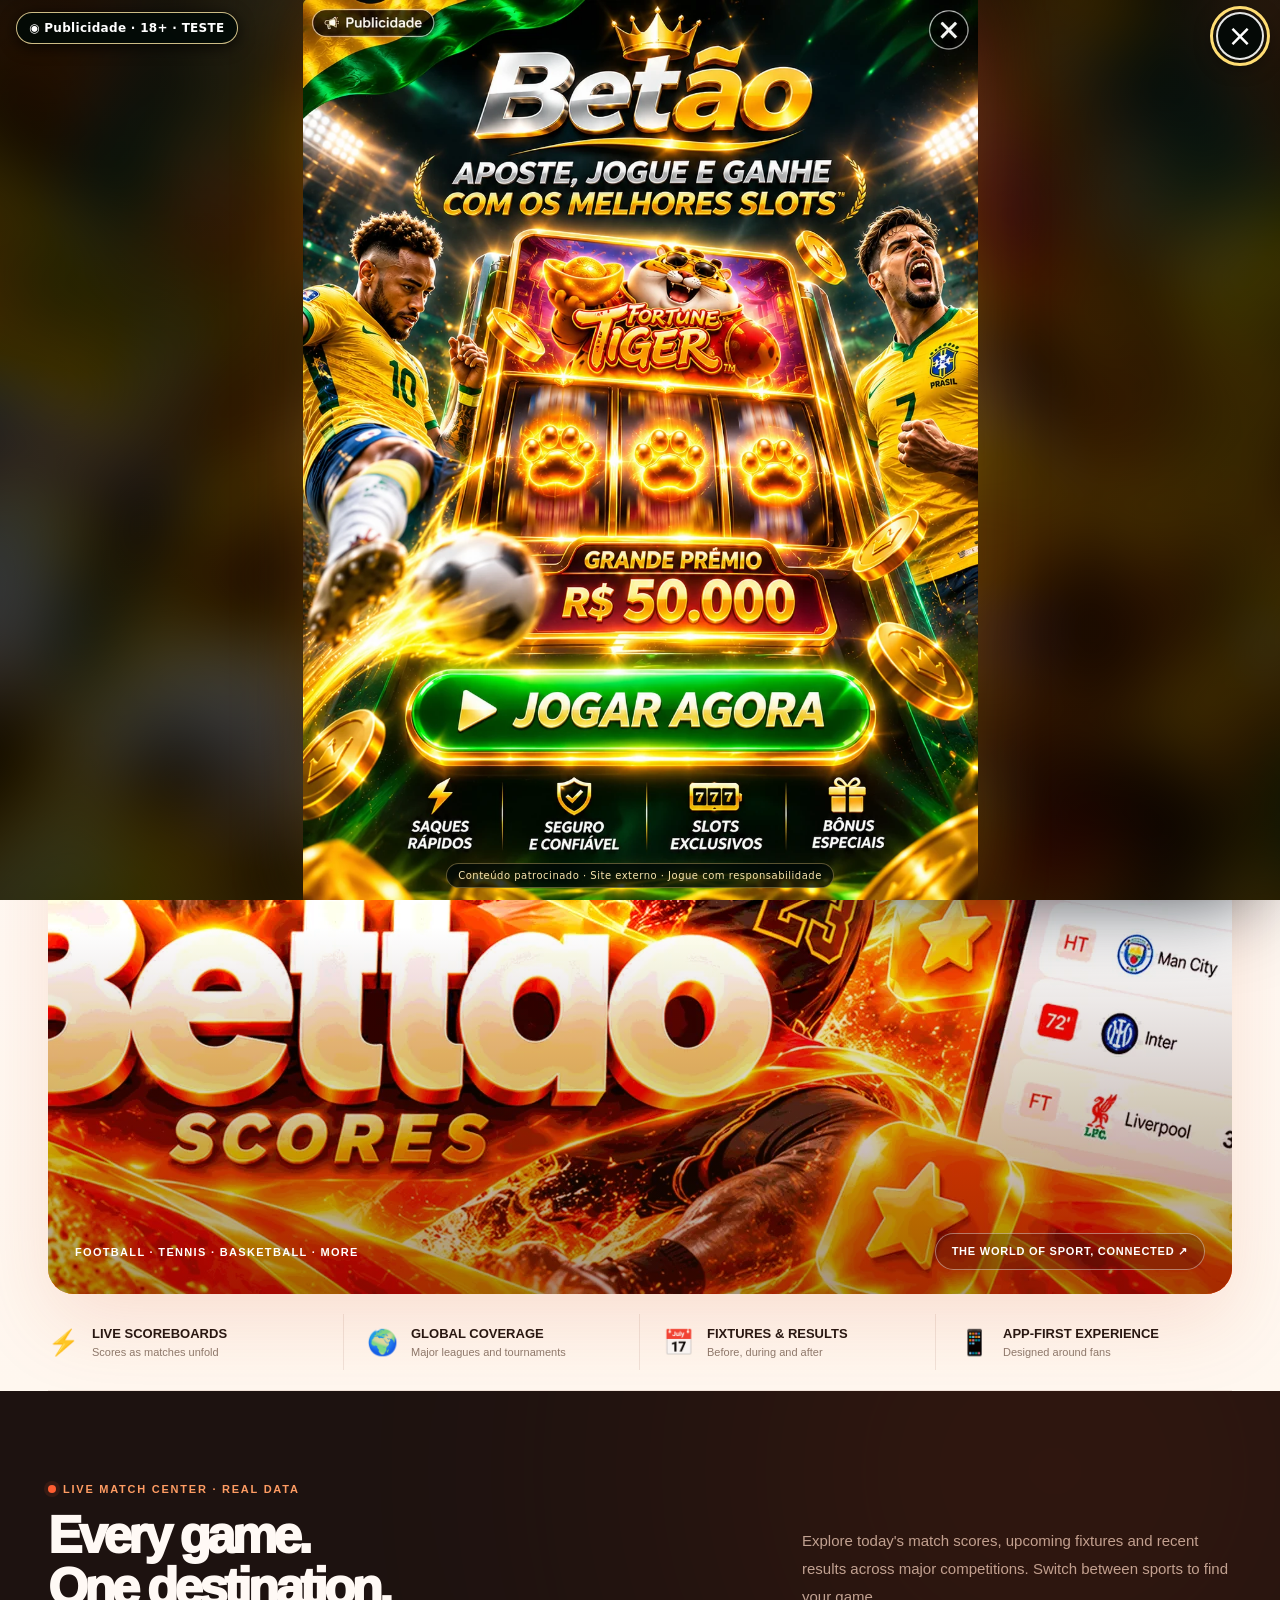
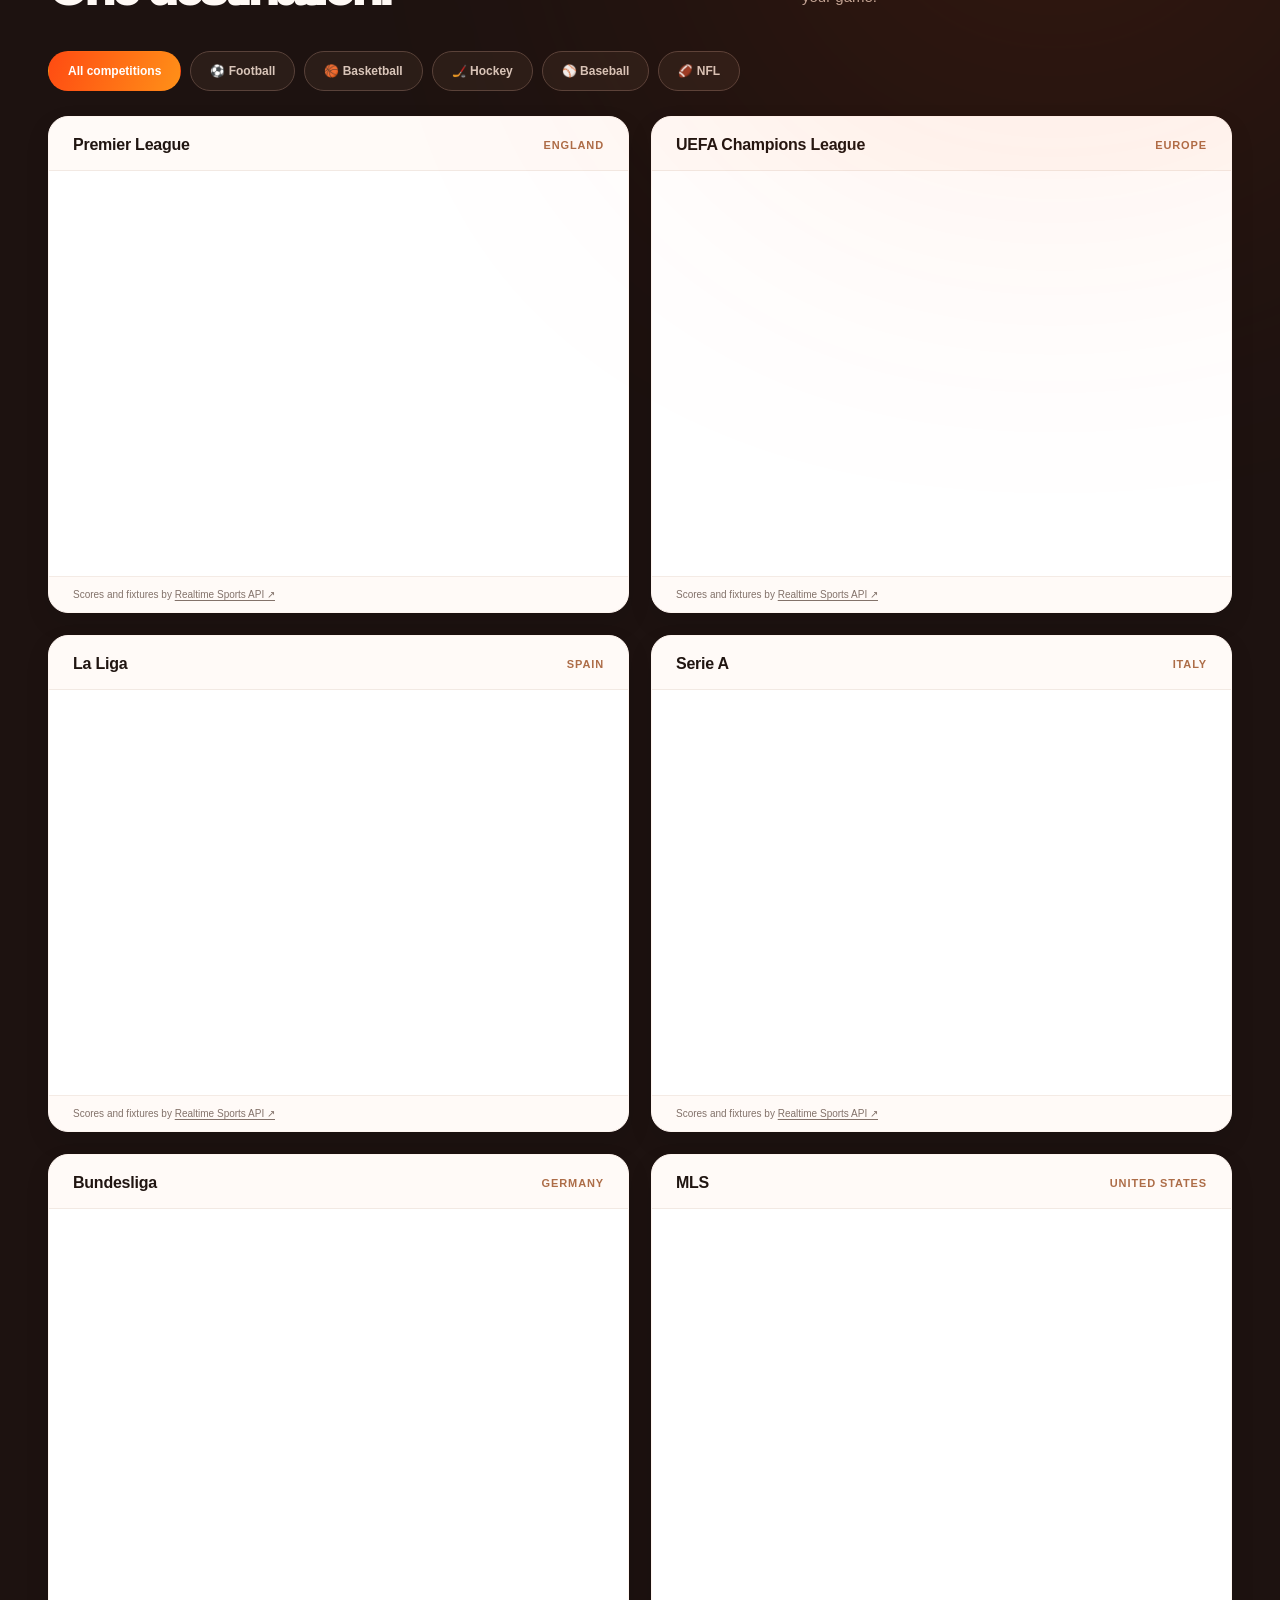
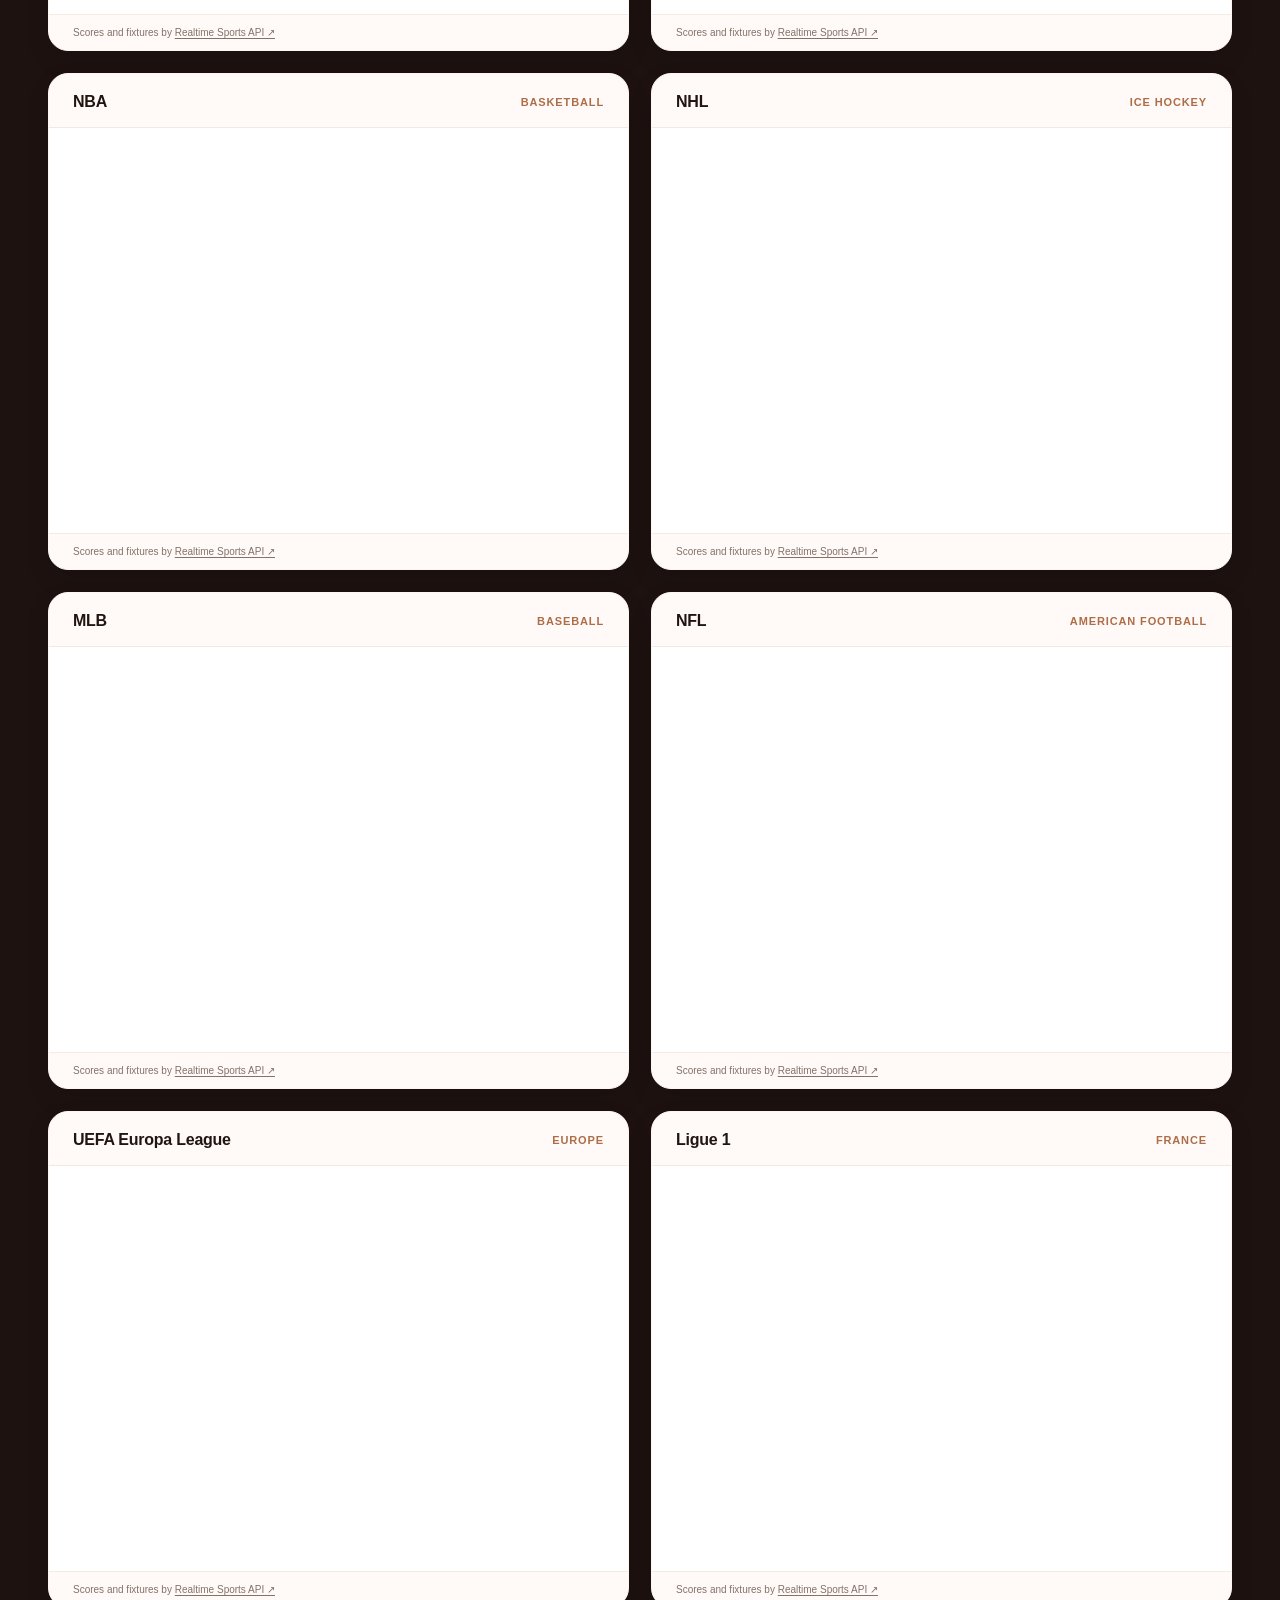
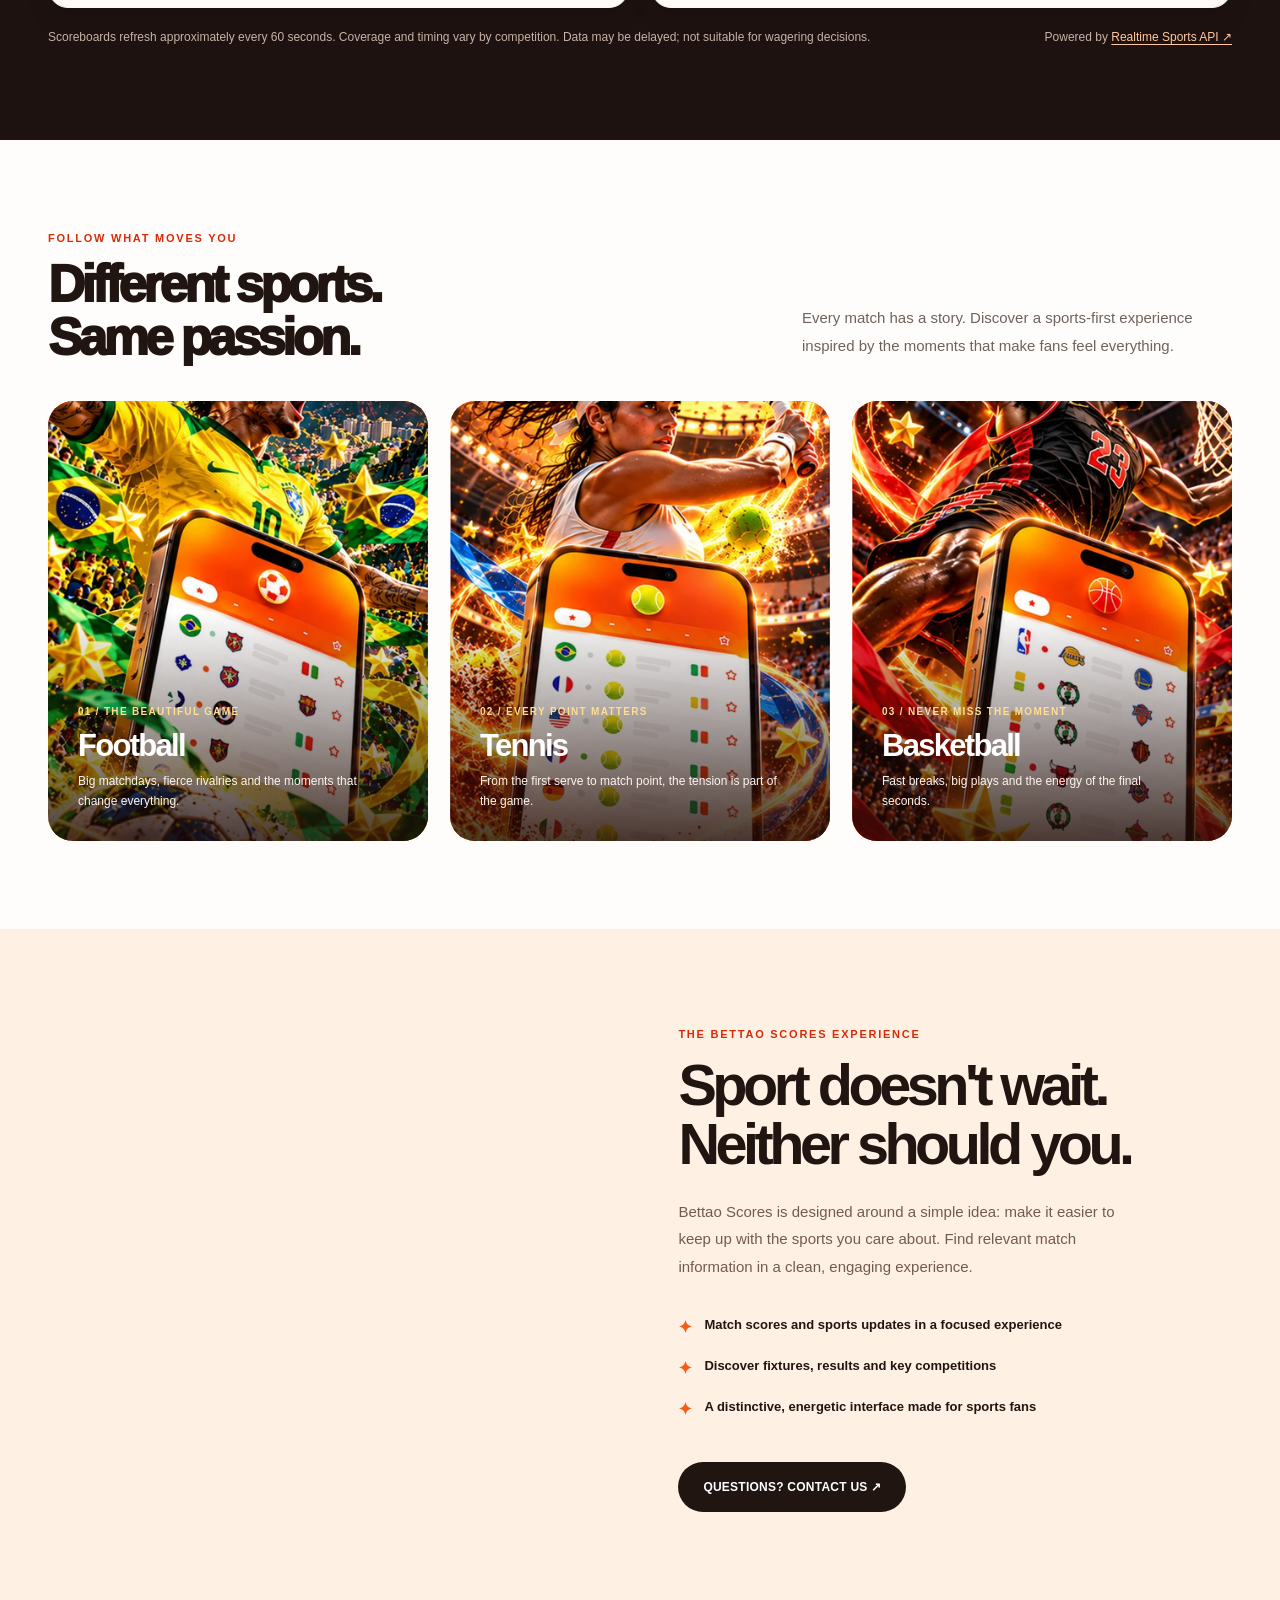
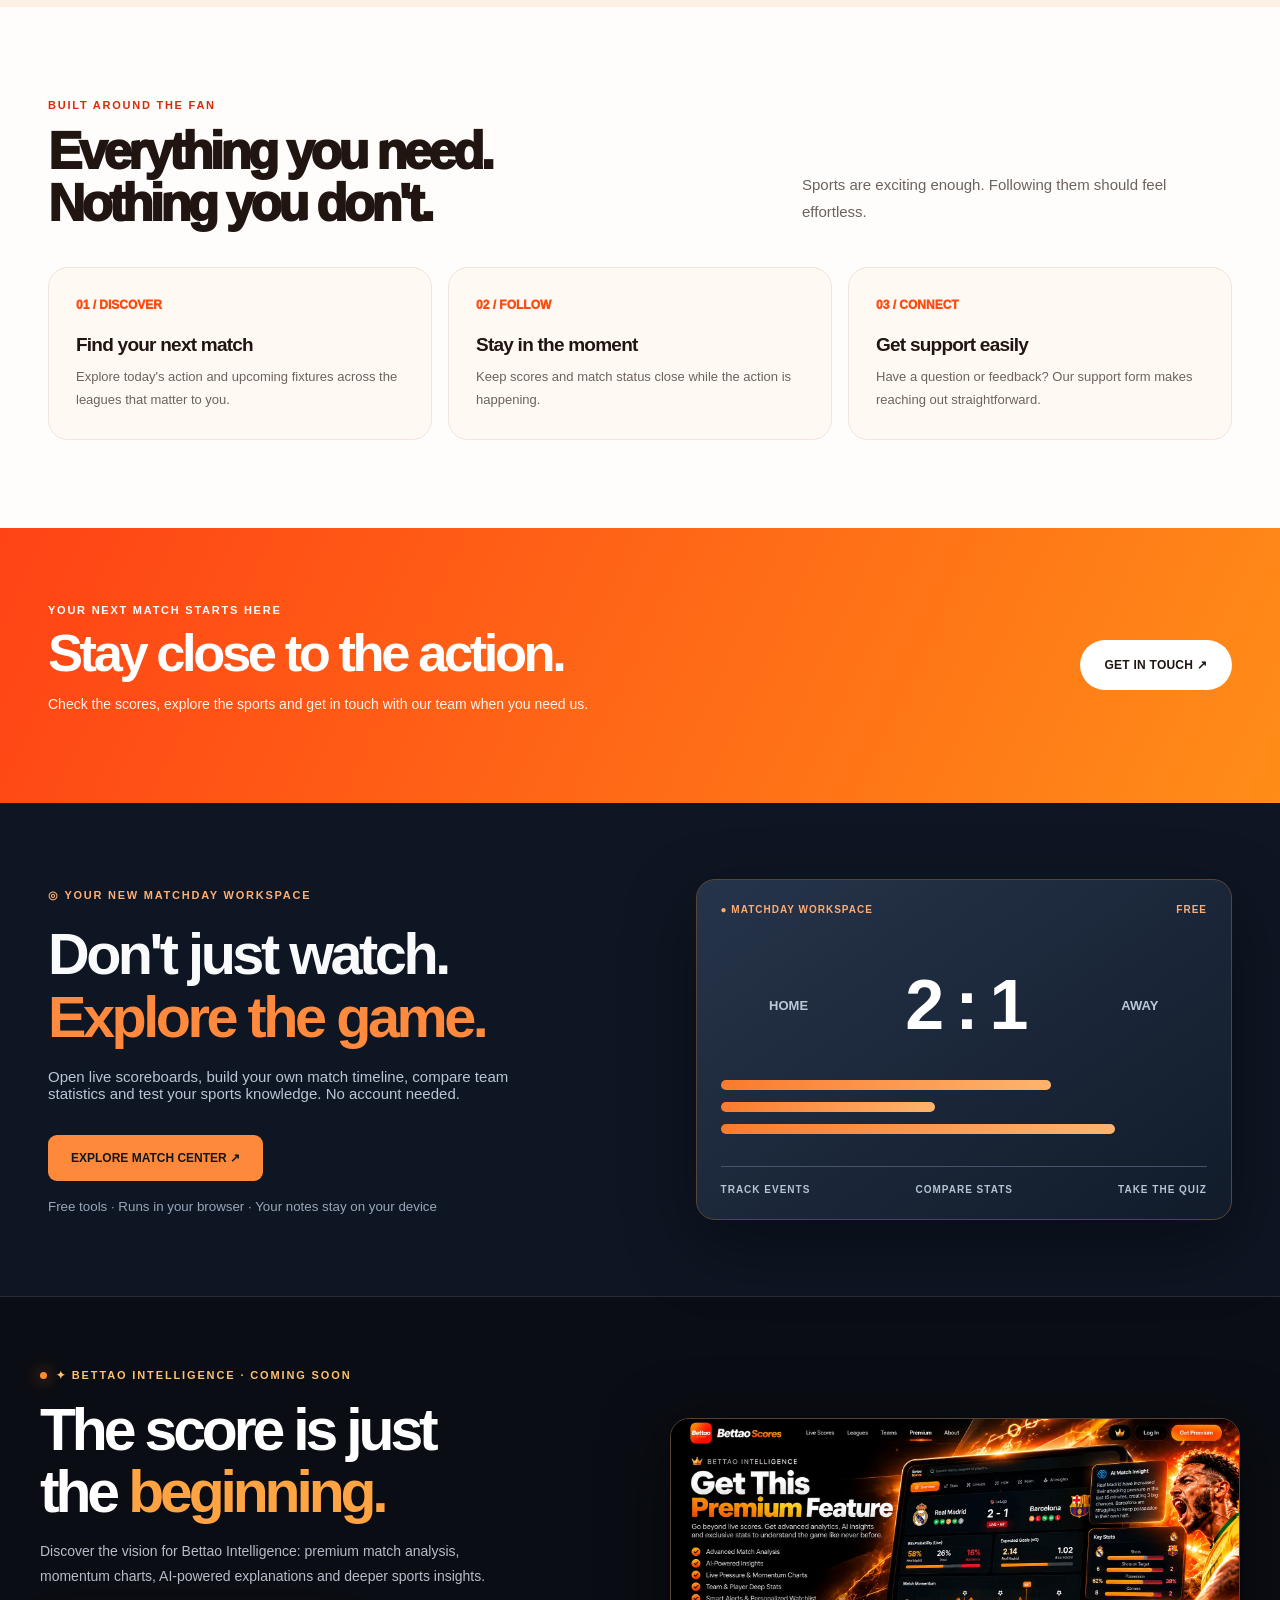
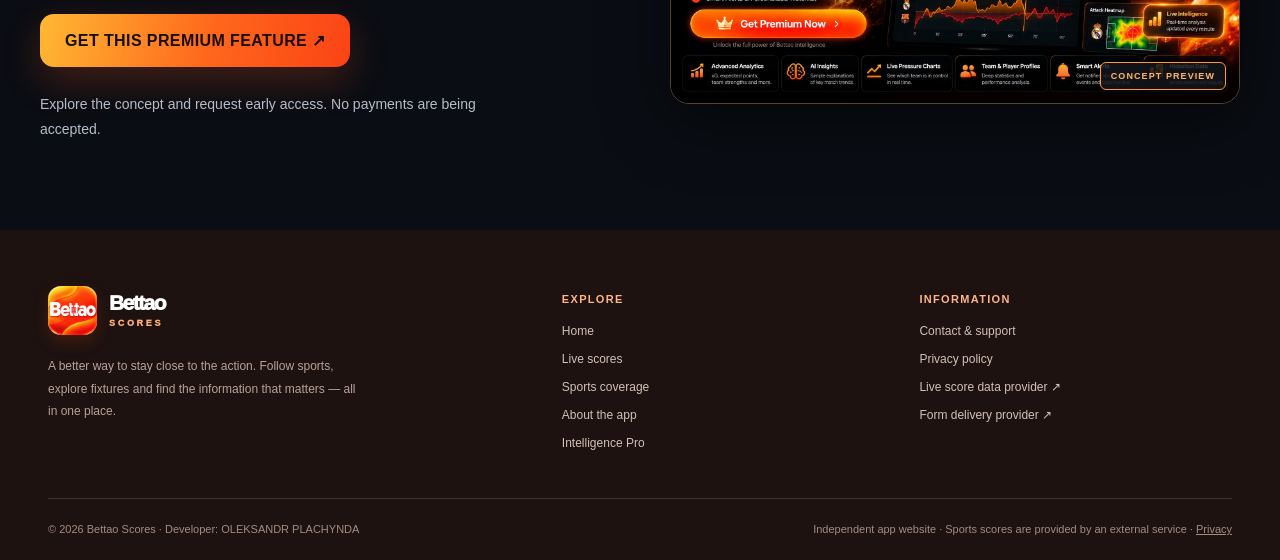
==== index.html @ 8836fbe4 "Add files via upload" ====
<!DOCTYPE html>

<html lang="en"><head><meta charset="utf-8"/><meta content="width=device-width, initial-scale=1" name="viewport"/><meta content="#fff8f2" name="theme-color"/><meta content="light" name="color-scheme"/><meta content="OLEKSANDR PLACHYNDA" name="author"/><link href="favicon.png" rel="icon" type="image/png"/><link href="apple-touch-icon.png" rel="apple-touch-icon"/><link href="styles.css" rel="stylesheet"/><script>document.documentElement.classList.add('js-ready')</script><script defer="" src="main.js"></script><title>Bettao Scores — Follow the Game. Feel Every Moment.</title><meta content="Bettao Scores sports app. Explore live football, basketball, hockey, baseball and NFL scoreboards, match results and upcoming fixtures." name="description"/><meta content="Bettao Scores — Follow the Game. Feel Every Moment." property="og:title"/><meta content="Bettao Scores sports app. Explore live football, basketball, hockey, baseball and NFL scoreboards, match results and upcoming fixtures." property="og:description"/><meta content="hero-banner.webp" property="og:image"/><meta content="website" property="og:type"/><link href="premium.css" rel="stylesheet"/><link href="match-center.css" rel="stylesheet"/></head><body><div class="topbar"><div class="shell"><span><span class="spark">✦</span> THE GAME NEVER STOPS. NEITHER DO WE.</span><span class="topbar-right">BETTAO SCORES · SPORTS, IN REAL TIME</span></div></div><header class="header"><div class="shell header-inner"><a aria-label="Bettao Scores homepage" class="brand" href="index.html"><img alt="" height="49" src="app-icon.webp" width="49"/><span class="brand-word">Bettao<small>SCORES</small></span></a><nav aria-label="Main navigation" class="nav" id="site-nav"><a aria-current="page" href="index.html">Home</a><a href="index.html#live">Live scores</a><a href="index.html#sports">Sports</a><a href="match-center.html">◎ Match Center</a><a href="premium.html">✦ Intelligence Pro</a><a href="contact.html">Support</a><a href="privacy.html">Privacy</a></nav><a class="header-action" href="contact.html">CONTACT SUPPORT ↗</a><button aria-controls="site-nav" aria-expanded="false" aria-label="Open navigation" class="menu-toggle" type="button">☰</button></div></header><main><section class="hero"><div class="shell"><div class="hero-heading"><div><span class="eyebrow orange">BETTAO SCORES · BUILT FOR THE MOMENT</span><h1>All the action.<br/><em>Right here.</em></h1></div><div class="hero-side"><p>From the first whistle to the final point. A home for sports fans who want to stay connected to every moment.</p><a class="button hot" href="#live">EXPLORE LIVE SCORES <span aria-hidden="true">↗</span></a></div></div></div><div class="wide"><div class="hero-visual"><picture><source media="(max-width: 580px)" srcset="football-art.webp"/><img alt="Bettao Scores sports app promotional artwork featuring football, tennis, basketball and a phone interface" fetchpriority="high" height="877" src="hero-banner.webp" width="2048"/></picture><div class="hero-visual-footer"><span>FOOTBALL · TENNIS · BASKETBALL · MORE</span><strong>THE WORLD OF SPORT, CONNECTED ↗</strong></div></div></div><div class="shell metric-strip"><div class="metric"><span class="metric-icon">⚡</span><div><strong>LIVE SCOREBOARDS</strong><span>Scores as matches unfold</span></div></div><div class="metric"><span class="metric-icon">🌍</span><div><strong>GLOBAL COVERAGE</strong><span>Major leagues and tournaments</span></div></div><div class="metric"><span class="metric-icon">📅</span><div><strong>FIXTURES &amp; RESULTS</strong><span>Before, during and after</span></div></div><div class="metric"><span class="metric-icon">📱</span><div><strong>APP-FIRST EXPERIENCE</strong><span>Designed around fans</span></div></div></div></section><section class="score-section" id="live"><div class="wide"><div class="section-heading"><div><span class="eyebrow" style="color:#ff9c63"><span class="live-dot"></span>LIVE MATCH CENTER · REAL DATA</span><h2>Every game.<br/>One destination.</h2></div><p>Explore today's match scores, upcoming fixtures and recent results across major competitions. Switch between sports to find your game.</p></div><div aria-label="Filter scoreboards by sport" class="score-toolbar" role="group"><button aria-pressed="true" class="score-filter" data-sport-filter="all" type="button">All competitions</button><button aria-pressed="false" class="score-filter" data-sport-filter="football" type="button">⚽ Football</button><button aria-pressed="false" class="score-filter" data-sport-filter="basketball" type="button">🏀 Basketball</button><button aria-pressed="false" class="score-filter" data-sport-filter="hockey" type="button">🏒 Hockey</button><button aria-pressed="false" class="score-filter" data-sport-filter="baseball" type="button">⚾ Baseball</button><button aria-pressed="false" class="score-filter" data-sport-filter="football-us" type="button">🏈 NFL</button></div><div class="score-grid"><article class="score-card" data-sport-card="football"><div class="score-card-head"><strong>Premier League</strong><span>ENGLAND</span></div><iframe loading="lazy" referrerpolicy="strict-origin-when-cross-origin" src="https://www.realtimesportsapi.com/embed/scoreboard/premier-league" title="Premier League live scores, results and fixtures by Realtime Sports API"></iframe><div class="provider-note">Scores and fixtures by <a href="https://www.realtimesportsapi.com/widgets" rel="noopener noreferrer" target="_blank">Realtime Sports API ↗</a></div></article><article class="score-card" data-sport-card="football"><div class="score-card-head"><strong>UEFA Champions League</strong><span>EUROPE</span></div><iframe loading="lazy" referrerpolicy="strict-origin-when-cross-origin" src="https://www.realtimesportsapi.com/embed/scoreboard/champions-league" title="UEFA Champions League live scores, results and fixtures by Realtime Sports API"></iframe><div class="provider-note">Scores and fixtures by <a href="https://www.realtimesportsapi.com/widgets" rel="noopener noreferrer" target="_blank">Realtime Sports API ↗</a></div></article><article class="score-card" data-sport-card="football"><div class="score-card-head"><strong>La Liga</strong><span>SPAIN</span></div><iframe loading="lazy" referrerpolicy="strict-origin-when-cross-origin" src="https://www.realtimesportsapi.com/embed/scoreboard/la-liga" title="La Liga live scores, results and fixtures by Realtime Sports API"></iframe><div class="provider-note">Scores and fixtures by <a href="https://www.realtimesportsapi.com/widgets" rel="noopener noreferrer" target="_blank">Realtime Sports API ↗</a></div></article><article class="score-card" data-sport-card="football"><div class="score-card-head"><strong>Serie A</strong><span>ITALY</span></div><iframe loading="lazy" referrerpolicy="strict-origin-when-cross-origin" src="https://www.realtimesportsapi.com/embed/scoreboard/serie-a" title="Serie A live scores, results and fixtures by Realtime Sports API"></iframe><div class="provider-note">Scores and fixtures by <a href="https://www.realtimesportsapi.com/widgets" rel="noopener noreferrer" target="_blank">Realtime Sports API ↗</a></div></article><article class="score-card" data-sport-card="football"><div class="score-card-head"><strong>Bundesliga</strong><span>GERMANY</span></div><iframe loading="lazy" referrerpolicy="strict-origin-when-cross-origin" src="https://www.realtimesportsapi.com/embed/scoreboard/bundesliga" title="Bundesliga live scores, results and fixtures by Realtime Sports API"></iframe><div class="provider-note">Scores and fixtures by <a href="https://www.realtimesportsapi.com/widgets" rel="noopener noreferrer" target="_blank">Realtime Sports API ↗</a></div></article><article class="score-card" data-sport-card="football"><div class="score-card-head"><strong>MLS</strong><span>UNITED STATES</span></div><iframe loading="lazy" referrerpolicy="strict-origin-when-cross-origin" src="https://www.realtimesportsapi.com/embed/scoreboard/mls" title="MLS live scores, results and fixtures by Realtime Sports API"></iframe><div class="provider-note">Scores and fixtures by <a href="https://www.realtimesportsapi.com/widgets" rel="noopener noreferrer" target="_blank">Realtime Sports API ↗</a></div></article><article class="score-card" data-sport-card="basketball"><div class="score-card-head"><strong>NBA</strong><span>BASKETBALL</span></div><iframe loading="lazy" referrerpolicy="strict-origin-when-cross-origin" src="https://www.realtimesportsapi.com/embed/scoreboard/nba" title="NBA live scores, results and fixtures by Realtime Sports API"></iframe><div class="provider-note">Scores and fixtures by <a href="https://www.realtimesportsapi.com/widgets" rel="noopener noreferrer" target="_blank">Realtime Sports API ↗</a></div></article><article class="score-card" data-sport-card="hockey"><div class="score-card-head"><strong>NHL</strong><span>ICE HOCKEY</span></div><iframe loading="lazy" referrerpolicy="strict-origin-when-cross-origin" src="https://www.realtimesportsapi.com/embed/scoreboard/nhl" title="NHL live scores, results and fixtures by Realtime Sports API"></iframe><div class="provider-note">Scores and fixtures by <a href="https://www.realtimesportsapi.com/widgets" rel="noopener noreferrer" target="_blank">Realtime Sports API ↗</a></div></article><article class="score-card" data-sport-card="baseball"><div class="score-card-head"><strong>MLB</strong><span>BASEBALL</span></div><iframe loading="lazy" referrerpolicy="strict-origin-when-cross-origin" src="https://www.realtimesportsapi.com/embed/scoreboard/mlb" title="MLB live scores, results and fixtures by Realtime Sports API"></iframe><div class="provider-note">Scores and fixtures by <a href="https://www.realtimesportsapi.com/widgets" rel="noopener noreferrer" target="_blank">Realtime Sports API ↗</a></div></article><article class="score-card" data-sport-card="football-us"><div class="score-card-head"><strong>NFL</strong><span>AMERICAN FOOTBALL</span></div><iframe loading="lazy" referrerpolicy="strict-origin-when-cross-origin" src="https://www.realtimesportsapi.com/embed/scoreboard/nfl" title="NFL live scores, results and fixtures by Realtime Sports API"></iframe><div class="provider-note">Scores and fixtures by <a href="https://www.realtimesportsapi.com/widgets" rel="noopener noreferrer" target="_blank">Realtime Sports API ↗</a></div></article><article class="score-card" data-sport-card="football"><div class="score-card-head"><strong>UEFA Europa League</strong><span>EUROPE</span></div><iframe loading="lazy" referrerpolicy="strict-origin-when-cross-origin" src="https://www.realtimesportsapi.com/embed/scoreboard/europa-league" title="UEFA Europa League live scores, results and fixtures by Realtime Sports API"></iframe><div class="provider-note">Scores and fixtures by <a href="https://www.realtimesportsapi.com/widgets" rel="noopener noreferrer" target="_blank">Realtime Sports API ↗</a></div></article><article class="score-card" data-sport-card="football"><div class="score-card-head"><strong>Ligue 1</strong><span>FRANCE</span></div><iframe loading="lazy" referrerpolicy="strict-origin-when-cross-origin" src="https://www.realtimesportsapi.com/embed/scoreboard/ligue-1" title="Ligue 1 live scores, results and fixtures by Realtime Sports API"></iframe><div class="provider-note">Scores and fixtures by <a href="https://www.realtimesportsapi.com/widgets" rel="noopener noreferrer" target="_blank">Realtime Sports API ↗</a></div></article></div><div class="score-bottom"><span>Scoreboards refresh approximately every 60 seconds. Coverage and timing vary by competition. Data may be delayed; not suitable for wagering decisions.</span><span>Powered by <a href="https://www.realtimesportsapi.com/widgets" rel="noopener noreferrer" target="_blank">Realtime Sports API ↗</a></span></div></div></section><section class="section" id="sports"><div class="shell"><div class="section-heading"><div><span class="eyebrow orange">FOLLOW WHAT MOVES YOU</span><h2>Different sports.<br/>Same passion.</h2></div><p>Every match has a story. Discover a sports-first experience inspired by the moments that make fans feel everything.</p></div><div class="category-grid"><article class="category-card reveal"><img alt="Football-inspired Bettao Scores promotional art" loading="lazy" src="football-art.webp"/><div class="category-card-content"><span class="tag">01 / THE BEAUTIFUL GAME</span><h3>Football</h3><p>Big matchdays, fierce rivalries and the moments that change everything.</p></div></article><article class="category-card reveal"><img alt="Tennis-inspired Bettao Scores promotional art" loading="lazy" src="tennis-art.webp"/><div class="category-card-content"><span class="tag">02 / EVERY POINT MATTERS</span><h3>Tennis</h3><p>From the first serve to match point, the tension is part of the game.</p></div></article><article class="category-card reveal"><img alt="Basketball-inspired Bettao Scores promotional art" loading="lazy" src="basketball-art.webp"/><div class="category-card-content"><span class="tag">03 / NEVER MISS THE MOMENT</span><h3>Basketball</h3><p>Fast breaks, big plays and the energy of the final seconds.</p></div></article></div></div></section><section class="product-band" id="about"><div class="shell product-grid"><div class="product-visual reveal"><img alt="Bettao Scores promotional artwork showing a multi-sport app experience" loading="lazy" src="sports-art.webp"/></div><div class="product-copy"><span class="eyebrow orange">THE BETTAO SCORES EXPERIENCE</span><h2>Sport doesn't wait.<br/>Neither should you.</h2><p>Bettao Scores is designed around a simple idea: make it easier to keep up with the sports you care about. Find relevant match information in a clean, engaging experience.</p><ul class="feature-list"><li><span>✦</span> Match scores and sports updates in a focused experience</li><li><span>✦</span> Discover fixtures, results and key competitions</li><li><span>✦</span> A distinctive, energetic interface made for sports fans</li></ul><a class="button primary" href="contact.html">QUESTIONS? CONTACT US ↗</a></div></div></section><section class="section"><div class="shell"><div class="section-heading"><div><span class="eyebrow orange">BUILT AROUND THE FAN</span><h2>Everything you need.<br/>Nothing you don't.</h2></div><p>Sports are exciting enough. Following them should feel effortless.</p></div><div class="info-tiles"><div class="info-tile"><span class="number">01 / DISCOVER</span><h3>Find your next match</h3><p>Explore today's action and upcoming fixtures across the leagues that matter to you.</p></div><div class="info-tile"><span class="number">02 / FOLLOW</span><h3>Stay in the moment</h3><p>Keep scores and match status close while the action is happening.</p></div><div class="info-tile"><span class="number">03 / CONNECT</span><h3>Get support easily</h3><p>Have a question or feedback? Our support form makes reaching out straightforward.</p></div></div></div></section><section class="cta-band"><div class="shell cta-inner"><div><span class="eyebrow">YOUR NEXT MATCH STARTS HERE</span><h2>Stay close to the action.</h2><p>Check the scores, explore the sports and get in touch with our team when you need us.</p></div><a class="button white" href="contact.html">GET IN TOUCH ↗</a></div></section><section aria-labelledby="mc-home-title" class="mc-home-feature"><div class="shell mc-home-inner"><div><span class="mc-home-kicker">◎ YOUR NEW MATCHDAY WORKSPACE</span><h2 id="mc-home-title">Don't just watch.<br/><em>Explore the game.</em></h2><p>Open live scoreboards, build your own match timeline, compare team statistics and test your sports knowledge. No account needed.</p><a class="mc-home-button" href="match-center.html">EXPLORE MATCH CENTER ↗</a><small>Free tools · Runs in your browser · Your notes stay on your device</small></div><div aria-hidden="true" class="mc-home-visual"><div class="mc-v-top"><span>● MATCHDAY WORKSPACE</span><span>FREE</span></div><div class="mc-v-teams"><span>HOME</span><strong>2 : 1</strong><span>AWAY</span></div><div class="mc-v-bars"><i style="width:68%"></i><i style="width:44%"></i><i style="width:81%"></i></div><div class="mc-v-footer"><span>TRACK EVENTS</span><span>COMPARE STATS</span><span>TAKE THE QUIZ</span></div></div></div></section><section aria-labelledby="intelligence-heading" class="pro-home-teaser"><div class="pro-wrap pro-home-grid"><div><span class="pro-kicker">✦ Bettao Intelligence · Coming soon</span><h2 id="intelligence-heading">The score is just<br/>the <em>beginning.</em></h2><p>Discover the vision for Bettao Intelligence: premium match analysis, momentum charts, AI-powered explanations and deeper sports insights.</p><div class="pro-actions"><a class="pro-button" href="premium.html">GET THIS PREMIUM FEATURE ↗</a></div><p class="pro-fine">Explore the concept and request early access. No payments are being accepted.</p></div><a aria-label="Explore Bettao Intelligence concept" class="pro-home-image" href="premium.html"><img alt="Illustrative concept of a premium sports analytics interface" height="1024" loading="lazy" src="premium-preview.webp" width="1728"/></a></div></section></main><footer class="footer"><div class="shell"><div class="footer-grid"><div><a class="brand" href="index.html"><img alt="" height="49" src="app-icon.webp" width="49"/><span class="brand-word">Bettao<small>SCORES</small></span></a><p class="footer-desc">A better way to stay close to the action. Follow sports, explore fixtures and find the information that matters — all in one place.</p></div><div><h4>Explore</h4><div class="footer-links"><a href="index.html">Home</a><a href="index.html#live">Live scores</a><a href="index.html#sports">Sports coverage</a><a href="index.html#about">About the app</a><a href="premium.html">Intelligence Pro</a></div></div><div><h4>Information</h4><div class="footer-links"><a href="contact.html">Contact &amp; support</a><a href="privacy.html">Privacy policy</a><a href="https://www.realtimesportsapi.com/widgets" rel="noopener noreferrer" target="_blank">Live score data provider ↗</a><a href="https://formspree.io/" rel="noopener noreferrer" target="_blank">Form delivery provider ↗</a></div></div></div><div class="footer-bottom"><span>© 2026 Bettao Scores · Developer: OLEKSANDR PLACHYNDA</span><span>Independent app website · Sports scores are provided by an external service · <a href="privacy.html">Privacy</a></span></div></div></footer><aside aria-label="Discover Bettao Match Center" class="mc-float mc-float-premium" hidden id="mc-float" role="complementary">
  <button aria-label="Close Match Center promotion" class="mc-float-close" id="mc-float-close" type="button">×</button>
  <div class="mc-float-art" aria-hidden="true"><div class="mc-float-orbit orbit-one"></div><div class="mc-float-orbit orbit-two"></div><div class="mc-float-core"><span class="mc-float-core-ball">⚽</span></div><span class="mc-float-art-star star-one">✦</span><span class="mc-float-art-star star-two">✧</span></div>
  <div class="mc-float-content">
    <div class="mc-float-topline"><span class="mc-float-live-dot"></span><span data-promo-i18n="eyebrow">FREE · MATCH INTELLIGENCE</span></div>
    <h2 data-promo-i18n="headline">Go beyond<br><em>the score.</em></h2>
    <p data-promo-i18n="description">Explore win probabilities, team form and interactive match insights.</p>
    <div class="mc-float-points"><span data-promo-i18n="point1">◈ Model insights</span><span data-promo-i18n="point2">↻ Team comparisons</span></div>
    <a class="mc-float-cta" href="match-center.html" data-promo-cta><span data-promo-i18n="cta">EXPLORE MATCH CENTER</span><span aria-hidden="true" class="mc-float-cta-arrow">↗</span></a>
    <div class="mc-float-micro" data-promo-i18n="footnote">Free to explore · No signup</div>
  </div>
</aside><link rel="stylesheet" href="bettao-visuals.css?v=11"><link rel="stylesheet" href="match-center-promo-premium.css?v=11"><script defer src="bettao-visuals.js?v=11"></script><script defer src="match-center-promo.js?v=11"></script>
<!-- BETÃO SPONSORED VIDEO TAKEOVER v13 — TEST REPOSITORY: full-screen on every fresh load, any country. -->
<div class="bta-ad" id="bta-geo-ad" role="dialog" aria-modal="true" aria-label="Publicidade Betão" hidden>
  <div class="bta-ad__stage">
    <img class="bta-ad__fallback" src="betao-premium-ad-poster.webp" alt="" aria-hidden="true" />
    <video class="bta-ad__video" muted autoplay loop playsinline webkit-playsinline preload="metadata" poster="betao-premium-ad-poster.webp" aria-hidden="true"><source src="betao-premium-ad.mp4" type="video/mp4"></video>
    <a class="bta-ad__click" href="#" data-bta-link aria-label="JOGAR AGORA — abrir site do anunciante Betão">JOGAR AGORA</a>
  </div>
  <div class="bta-ad__top"><span class="bta-ad__label">◉ Publicidade · 18+</span><button type="button" class="bta-ad__close" data-bta-close aria-label="Fechar publicidade">×</button></div>
  <div class="bta-ad__foot"><span>Conteúdo patrocinado · Site externo · Jogue com responsabilidade</span></div>
</div>
<link rel="stylesheet" href="geo-ad.css?v=13-test2" />
<script defer src="geo-ad-config.js?v=13-test2"></script>
<script defer src="geo-ad.js?v=13-test2"></script>
</body></html>
---- styles.css ----
:root{--ink:#201511;--muted:#6e625c;--orange:#ff4a10;--deep:#d92b09;--gold:#ffc433;--cream:#fff8f2;--paper:#fffdfb;--line:#f0e2d9;--black:#191311;--radius:24px;--shadow:0 22px 70px rgba(79,29,9,.09)}
*{box-sizing:border-box}html{scroll-behavior:smooth;scroll-padding-top:105px}body{margin:0;background:var(--paper);color:var(--ink);font-family:Inter,ui-sans-serif,-apple-system,BlinkMacSystemFont,'Segoe UI',sans-serif;-webkit-font-smoothing:antialiased}a{color:inherit;text-decoration:none}button,input,textarea,select{font:inherit}button{cursor:pointer}img{max-width:100%;display:block}::selection{background:#ffb15b;color:#291004}.shell{width:min(1320px,calc(100% - 80px));margin:auto}.wide{width:min(1740px,calc(100% - 60px));margin:auto}.eyebrow{font-size:11px;font-weight:850;letter-spacing:.16em;text-transform:uppercase}.eyebrow.orange{color:var(--deep)}.subtle{color:var(--muted)}.topbar{background:#23120d;color:#ffdbc4;font-size:11px;font-weight:650;letter-spacing:.06em}.topbar .shell{min-height:32px;display:flex;justify-content:space-between;align-items:center;gap:15px}.topbar .spark{color:var(--gold);padding-right:7px}.topbar a:hover{color:white}.header{background:rgba(255,253,251,.96);border-bottom:1px solid var(--line);position:sticky;top:0;z-index:30;backdrop-filter:blur(18px)}.header-inner{min-height:84px;display:flex;align-items:center;gap:32px}.brand{display:flex;align-items:center;gap:12px;flex-shrink:0}.brand img{width:49px;height:49px;border-radius:13px;box-shadow:0 7px 15px #fc4b102b}.brand-word{font-size:21px;font-weight:930;letter-spacing:-.075em;line-height:.84}.brand-word small{display:block;letter-spacing:.3em;font-size:9px;margin-top:8px;color:var(--orange)}.nav{display:flex;gap:30px;align-items:center;margin-left:auto}.nav a{font-size:13px;font-weight:720;color:#5b4c44;transition:color .2s}.nav a:hover,.nav a[aria-current=page]{color:var(--deep)}.header-action{border:1px solid #e9d4c8;padding:13px 18px;border-radius:100px;font-size:12px;font-weight:820;white-space:nowrap}.header-action:hover{background:var(--ink);color:white}.menu-toggle{display:none;background:none;border:0;font-size:26px}.button{display:inline-flex;align-items:center;justify-content:center;gap:14px;min-height:50px;border-radius:100px;padding:0 24px;font-weight:850;font-size:12px;letter-spacing:.02em;border:1px solid transparent;transition:transform .2s,background .2s,box-shadow .2s}.button:hover{transform:translateY(-2px)}.button.primary{background:var(--ink);color:white}.button.primary:hover{background:#402318}.button.hot{background:linear-gradient(115deg,#ff4815,#ff8b15);color:white;box-shadow:0 12px 25px #f74d162a}.button.outline{border-color:#ddc8bc;background:white}.button.white{background:white;color:var(--ink)}.button:disabled{opacity:.6;cursor:wait;transform:none}.hero{padding:60px 0 0;overflow:hidden;background:radial-gradient(circle at 78% 4%,#fff1de 0,transparent 37%),linear-gradient(#fffdfb,#fff7ef)}.hero-heading{display:grid;grid-template-columns:1.4fr .65fr;gap:65px;align-items:end;margin-bottom:33px}.hero h1{font-size:clamp(52px,6.6vw,111px);line-height:.91;letter-spacing:-.09em;font-weight:950;margin:14px 0 0;max-width:1020px}.hero h1 em{font-style:normal;background:linear-gradient(90deg,#f43815,#ff9615);background-clip:text;color:transparent}.hero-side{padding-bottom:7px}.hero-side p{color:#71635c;font-size:15px;line-height:1.8;margin:0 0 22px}.hero-visual{position:relative;border-radius:30px;overflow:hidden;background:#ef480a;box-shadow:0 28px 80px #d74e1a25}.hero-visual img{width:100%;aspect-ratio:2048/877;object-fit:cover}.hero-visual::after{content:'';position:absolute;inset:58% 0 0;background:linear-gradient(transparent,rgba(55,14,0,.45));pointer-events:none}.hero-visual-footer{position:absolute;bottom:24px;left:27px;right:27px;z-index:1;display:flex;align-items:center;justify-content:space-between;gap:12px;color:white}.hero-visual-footer span{font-size:11px;font-weight:800;letter-spacing:.12em;text-transform:uppercase}.hero-visual-footer strong{font-size:11px;letter-spacing:.07em;border:1px solid #ffffff66;border-radius:50px;padding:11px 16px;background:#39170b45}.metric-strip{display:grid;grid-template-columns:repeat(4,1fr);gap:0;border-bottom:1px solid var(--line);padding:26px 0}.metric{display:flex;gap:13px;align-items:center;padding:12px 23px;border-right:1px solid var(--line)}.metric:first-child{padding-left:0}.metric:last-child{border-right:0}.metric-icon{font-size:25px}.metric strong{display:block;font-size:13px;font-weight:870}.metric span:last-child{display:block;font-size:11px;color:#8d7a6e;margin-top:5px}.section{padding:106px 0}.section-heading{display:flex;justify-content:space-between;align-items:end;gap:40px;margin-bottom:37px}.section-heading h2{font-size:clamp(37px,4.4vw,69px);line-height:1.02;letter-spacing:-.073em;margin:13px 0 0;font-weight:940}.section-heading p{font-size:14px;line-height:1.85;max-width:365px;color:var(--muted);margin:0 0 4px}.score-section{padding:80px 0 94px;background:#1d1210;color:#fff9f5;position:relative;overflow:hidden}.score-section:before{content:'';position:absolute;inset:-170px -100px auto auto;width:650px;height:500px;border-radius:50%;background:#ff4d0b;filter:blur(190px);opacity:.15;pointer-events:none}.score-section .section-heading p{color:#bea79a}.live-dot{display:inline-block;background:#ff5e32;width:8px;height:8px;border-radius:50%;margin-right:7px;box-shadow:0 0 0 4px #ff60331c;animation:pulse 2s infinite}@keyframes pulse{50%{box-shadow:0 0 0 9px #ff603300}}.score-toolbar{display:flex;gap:9px;flex-wrap:wrap;margin-bottom:25px}.score-filter{border:1px solid #59423a;background:#2b1d18;color:#d9c5b9;padding:12px 19px;border-radius:99px;font-weight:780;font-size:12px}.score-filter:hover{border-color:#f97943}.score-filter[aria-pressed=true]{background:linear-gradient(110deg,#ff4b12,#ff9018);border-color:transparent;color:white}.score-grid{display:grid;grid-template-columns:repeat(3,minmax(0,1fr));gap:16px}.score-card{background:#fffaf7;border-radius:17px;overflow:hidden;color:#201511;border:1px solid #fff5f0;box-shadow:0 10px 25px #0905041a;min-width:0}.score-card[hidden]{display:none!important}.score-card-head{display:flex;align-items:center;justify-content:space-between;gap:8px;padding:17px 19px 14px;border-bottom:1px solid #f2e9e3}.score-card-head strong{font-size:13px;font-weight:870;letter-spacing:-.015em}.score-card-head span{font-size:10px;color:#ad6d48;font-weight:830;letter-spacing:.08em;text-transform:uppercase}.score-card iframe{display:block;width:100%;height:350px;border:0;background:#fff}.score-card .provider-note{border-top:1px solid #f4ebe5;padding:10px 17px;font-size:10px;color:#83726a}.provider-note a{text-decoration:underline;text-underline-offset:2px}.score-bottom{display:flex;justify-content:space-between;align-items:center;gap:20px;margin-top:22px;font-size:12px;color:#c7b2a6}.score-bottom a{color:#ffc8a0;text-decoration:underline;text-underline-offset:3px}.category-grid{display:grid;grid-template-columns:repeat(3,1fr);gap:18px}.category-card{border-radius:25px;overflow:hidden;position:relative;background:#fa4c11;min-height:465px;isolation:isolate}.category-card img{height:100%;width:100%;object-fit:cover;position:absolute;inset:0;transition:transform .6s}.category-card:hover img{transform:scale(1.04)}.category-card::after{content:'';position:absolute;inset:48% 0 0;background:linear-gradient(transparent,rgba(29,10,6,.8));z-index:1}.category-card-content{position:absolute;bottom:29px;left:27px;right:27px;z-index:2;color:white}.category-card h3{font-size:31px;letter-spacing:-.055em;margin:9px 0 8px}.category-card p{font-size:12px;line-height:1.65;max-width:300px;color:#fff4ec;margin:0}.category-card .tag{font-size:10px;font-weight:900;letter-spacing:.13em;color:#ffdd92}.product-band{background:#fff0e4;padding:95px 0}.product-grid{display:grid;grid-template-columns:1fr 1fr;gap:65px;align-items:center}.product-visual{background:linear-gradient(130deg,#ff5819,#ffb51e);padding:13px;border-radius:26px;box-shadow:var(--shadow)}.product-visual img{width:100%;border-radius:17px}.product-copy h2{font-size:clamp(41px,4.6vw,72px);letter-spacing:-.078em;line-height:1.03;margin:14px 0 23px}.product-copy p{color:#725b50;font-size:15px;line-height:1.85;max-width:470px}.feature-list{list-style:none;padding:0;margin:26px 0 32px}.feature-list li{display:flex;gap:12px;align-items:flex-start;padding:10px 0;font-size:13px;font-weight:680}.feature-list li span{color:#f55c18;font-size:17px}.info-tiles{display:grid;grid-template-columns:repeat(3,1fr);gap:16px}.info-tile{background:#fff9f4;border:1px solid #f0e4dc;border-radius:20px;padding:27px}.info-tile .number{color:var(--orange);font-size:12px;font-weight:950}.info-tile h3{font-size:19px;letter-spacing:-.04em;margin:21px 0 10px}.info-tile p{font-size:13px;color:var(--muted);line-height:1.75;margin:0}.cta-band{padding:72px 0;background:linear-gradient(115deg,#ff4315,#ff8d18);color:white}.cta-inner{display:flex;align-items:center;justify-content:space-between;gap:40px}.cta-inner h2{font-size:clamp(34px,4.1vw,60px);line-height:1.02;letter-spacing:-.065em;margin:8px 0}.cta-inner p{font-size:14px;color:#fff4e8;max-width:550px;line-height:1.7}.footer{background:#1d1210;color:#f5e9df;padding:56px 0 25px}.footer-grid{display:grid;grid-template-columns:1.5fr 1fr 1fr;gap:45px;padding-bottom:48px}.footer .brand-word{color:white}.footer .brand-word small{color:#ffae77}.footer-desc{color:#b9a298;font-size:12px;line-height:1.85;max-width:320px;margin-top:20px}.footer h4{font-size:11px;letter-spacing:.12em;text-transform:uppercase;color:#ffb588;margin:7px 0 19px}.footer-links{display:grid;gap:14px}.footer-links a{font-size:12px;color:#d3c1b7}.footer-links a:hover{color:white}.footer-bottom{border-top:1px solid #46332d;padding-top:24px;display:flex;justify-content:space-between;gap:20px;font-size:11px;color:#a38c81}.footer-bottom a{text-decoration:underline}.inner-hero{padding:57px 0 42px;background:radial-gradient(circle at 95% 0,#ffe7d3,transparent 42%),#fff8f3}.inner-hero h1{font-size:clamp(44px,6.3vw,88px);line-height:.96;letter-spacing:-.078em;margin:16px 0 17px}.inner-hero p{color:#78665e;font-size:15px;line-height:1.75;max-width:630px;margin:0}.compact-score{background:#20130f;padding:20px 0;color:white}.compact-inner{display:grid;grid-template-columns:190px minmax(0,1fr);align-items:center;gap:20px}.compact-title strong{display:block;font-size:19px;letter-spacing:-.04em;margin-top:8px}.compact-title p{font-size:11px;color:#cfad9e;line-height:1.6;margin:7px 0 0}.compact-score-window{height:146px;background:#fff;border-radius:13px;overflow:hidden;display:flex;align-items:stretch;position:relative}.compact-score-window iframe{border:0;width:100%;height:100%;background:#fff}.contact-section{padding:70px 0 115px}.contact-layout{display:grid;grid-template-columns:minmax(0,.87fr) minmax(0,1.13fr);gap:72px;align-items:start}.contact-copy h2{font-size:clamp(33px,4vw,55px);letter-spacing:-.065em;line-height:1.08;margin:13px 0 18px}.contact-copy>p{color:#75635a;line-height:1.85;font-size:14px;max-width:460px}.help-list{display:grid;gap:13px;margin-top:32px}.help-item{display:flex;gap:16px;padding:20px;border:1px solid #f0e4dc;border-radius:16px;background:#fffaf7}.help-item .icon{width:40px;height:40px;display:grid;place-items:center;flex-shrink:0;border-radius:12px;background:#ffeadb;font-size:20px}.help-item strong{font-size:13px;display:block}.help-item p{font-size:12px;color:#806c62;line-height:1.7;margin:6px 0 0}.contact-form-wrap{background:#fff;border:1px solid #eadbd2;border-radius:25px;padding:35px;box-shadow:var(--shadow)}.contact-form-wrap h3{font-size:26px;letter-spacing:-.055em;margin:0 0 8px}.contact-form-wrap .intro{font-size:12px;color:#816f66;line-height:1.7;margin:0 0 26px}.form-grid{display:grid;grid-template-columns:1fr 1fr;gap:17px}.field{display:grid;gap:8px;margin-bottom:18px}.field label{font-size:11px;font-weight:830;color:#44342c}.field label .req{color:var(--deep)}.field input,.field textarea,.field select{width:100%;background:#fffaf7;border:1px solid #e9d9ce;border-radius:11px;min-height:48px;padding:12px 14px;color:#281c16;outline:0;transition:border-color .2s,box-shadow .2s}.field textarea{min-height:137px;resize:vertical;line-height:1.55}.field input:focus,.field textarea:focus,.field select:focus{border-color:#ff7b35;box-shadow:0 0 0 3px #ff78301f}.form-foot{display:flex;gap:15px;align-items:center;justify-content:space-between;flex-wrap:wrap}.form-foot .button{min-width:175px}.form-privacy{font-size:11px;color:#827065;line-height:1.6;max-width:255px}.form-privacy a{text-decoration:underline}.form-status{font-size:12px;font-weight:700;line-height:1.7;margin:18px 0 0;min-height:0}.form-status[data-state=success]{color:#177343}.form-status[data-state=error]{color:#b92b20}.faq-section{padding:70px 0 100px;background:#fff7f0}.faq-layout{display:grid;grid-template-columns:1fr 1.5fr;gap:80px}.faq-layout h2{font-size:clamp(36px,4vw,60px);letter-spacing:-.07em;line-height:1.05;margin:14px 0}.faq-item{border-bottom:1px solid #ebdcd0}.faq-item summary{font-size:14px;font-weight:820;cursor:pointer;list-style:none;padding:21px 30px 21px 0;position:relative}.faq-item summary::-webkit-details-marker{display:none}.faq-item summary:after{content:'+';position:absolute;right:0;font-size:22px;top:17px;color:#e84e1b}.faq-item[open] summary:after{content:'−'}.faq-item p{color:#79665c;font-size:13px;line-height:1.8;margin:0 0 22px}.privacy-hero{padding:75px 0 50px;background:#fff7f0;border-bottom:1px solid #f0e1d8}.privacy-hero h1{font-size:clamp(45px,6.5vw,88px);letter-spacing:-.085em;margin:14px 0 15px;line-height:1}.privacy-hero p{color:#77645b;line-height:1.8;font-size:14px;max-width:710px}.policy-meta{display:flex;flex-wrap:wrap;gap:11px;margin-top:25px}.policy-meta span{background:white;border:1px solid #ecd9ce;border-radius:100px;padding:10px 16px;font-size:11px;font-weight:750}.policy-layout{display:grid;grid-template-columns:245px minmax(0,760px);gap:80px;padding:72px 0 110px;align-items:start}.policy-toc{position:sticky;top:122px;display:grid;gap:5px}.policy-toc span{font-size:10px;font-weight:850;letter-spacing:.14em;color:#aa8774;text-transform:uppercase;margin-bottom:10px}.policy-toc a{font-size:12px;color:#806b60;padding:10px 0;border-bottom:1px solid #f0e6e0}.policy-toc a:hover{color:#df4d18}.policy-content section{padding:0 0 29px;margin-bottom:31px;border-bottom:1px solid #eee3dd}.policy-content h2{font-size:23px;letter-spacing:-.04em;margin:0 0 15px}.policy-content p,.policy-content li{font-size:13px;line-height:1.95;color:#675950}.policy-content ul{padding-left:20px}.policy-content a{text-decoration:underline;text-underline-offset:3px}.policy-alert{padding:19px 22px;border-left:3px solid #f26421;background:#fff6ef;border-radius:0 13px 13px 0;margin:24px 0;font-size:13px;line-height:1.8;color:#695448}.sr-only{position:absolute;width:1px;height:1px;padding:0;margin:-1px;overflow:hidden;clip:rect(0,0,0,0);white-space:nowrap;border:0}.reveal{opacity:0;transform:translateY(15px);transition:opacity .6s ease,transform .6s ease}.reveal.visible{opacity:1;transform:none}
@media(max-width:1100px){.shell{width:min(100% - 50px,1320px)}.wide{width:calc(100% - 40px)}.nav{gap:16px}.hero-heading{gap:30px}.score-grid{grid-template-columns:repeat(2,minmax(0,1fr))}.category-card{min-height:380px}.contact-layout{gap:35px}.policy-layout{gap:40px}}
@media(max-width:760px){.topbar .shell{justify-content:center}.topbar .topbar-right{display:none}.shell,.wide{width:calc(100% - 34px)}.header-inner{min-height:72px;gap:10px}.brand img{width:41px;height:41px;border-radius:11px}.brand-word{font-size:18px}.header-action{margin-left:auto;padding:10px 12px;font-size:10px}.menu-toggle{display:block;font-size:23px;padding:8px;margin-left:3px}.nav{display:none;position:absolute;top:100%;left:0;right:0;background:#fffaf6;border-bottom:1px solid #edd9cb;padding:18px 22px 24px;box-shadow:0 12px 25px #3c180b14;flex-direction:column;align-items:stretch;gap:0}.nav.open{display:flex}.nav a{padding:13px 0;border-bottom:1px solid #f4e7dd}.hero{padding:42px 0 0}.hero-heading{display:block;margin-bottom:27px}.hero h1{font-size:clamp(47px,11vw,80px);margin-top:14px}.hero-side{margin-top:20px}.hero-side p{font-size:13px;margin-bottom:16px}.hero-visual{border-radius:19px}.hero-visual img{aspect-ratio:1.6;object-fit:cover;object-position:center}.hero-visual-footer{left:15px;right:15px;bottom:13px}.hero-visual-footer span{font-size:9px}.hero-visual-footer strong{font-size:9px;padding:9px}.metric-strip{grid-template-columns:repeat(2,1fr);padding:15px 0}.metric{padding:13px 9px;border-bottom:1px solid var(--line)}.metric:nth-child(2){border-right:0}.metric:nth-child(3),.metric:nth-child(4){border-bottom:0}.metric-icon{font-size:21px}.metric strong{font-size:11px}.metric span:last-child{font-size:10px}.section{padding:70px 0}.section-heading{display:block;margin-bottom:25px}.section-heading p{margin-top:15px}.section-heading h2{font-size:clamp(36px,9vw,56px)}.score-section{padding:65px 0}.score-toolbar{gap:7px}.score-filter{font-size:11px;padding:10px 13px}.score-grid{grid-template-columns:1fr;gap:13px}.score-card iframe{height:330px}.score-bottom{display:block;line-height:1.8}.category-grid{grid-template-columns:1fr;gap:14px}.category-card{min-height:460px}.category-card img{object-position:center 25%}.product-band{padding:67px 0}.product-grid{grid-template-columns:1fr;gap:30px}.product-copy h2{font-size:46px}.info-tiles{grid-template-columns:1fr}.cta-band{padding:52px 0}.cta-inner{display:block}.cta-inner .button{margin-top:18px}.footer-grid{grid-template-columns:1fr 1fr;gap:30px}.footer-grid>div:first-child{grid-column:1/-1}.footer-bottom{display:block;line-height:2}.inner-hero{padding:48px 0 28px}.inner-hero h1{font-size:51px}.compact-score{padding:15px 0}.compact-inner{grid-template-columns:1fr;gap:12px}.compact-title{display:flex;align-items:center;justify-content:space-between;gap:10px}.compact-title strong{font-size:15px;margin:0}.compact-title p{display:none}.compact-score-window{height:125px}.contact-section{padding:50px 0 75px}.contact-layout{grid-template-columns:1fr;gap:33px}.contact-copy h2{font-size:42px}.contact-form-wrap{padding:23px}.form-grid{grid-template-columns:1fr;gap:0}.faq-section{padding:65px 0}.faq-layout{grid-template-columns:1fr;gap:15px}.privacy-hero{padding:55px 0 35px}.privacy-hero h1{font-size:51px}.policy-layout{display:block;padding:45px 0 75px}.policy-toc{position:static;display:flex;flex-wrap:wrap;gap:6px;margin-bottom:38px}.policy-toc span{width:100%}.policy-toc a{padding:9px 11px;border:1px solid #eeddd2;border-radius:100px;font-size:10px}.policy-content h2{font-size:21px}}
@media(prefers-reduced-motion:reduce){*,*:before,*:after{scroll-behavior:auto!important;animation:none!important;transition:none!important}.reveal{opacity:1;transform:none}}

/* Desktop and tablet refinements — v2 */
@media (min-width: 1101px) {
  .shell { width: min(1280px, calc(100% - 96px)); }
  .wide { width: min(1640px, calc(100% - 96px)); }
  .header-inner { min-height: 80px; }
  .hero { padding-top: 74px; }
  .hero-heading { grid-template-columns: minmax(0, 1.35fr) minmax(300px, .65fr); gap: clamp(42px, 5vw, 100px); align-items: center; margin-bottom: 42px; }
  .hero h1 { font-size: clamp(66px, 5.7vw, 88px); letter-spacing: -.075em; line-height: .99; margin-top: 18px; }
  .hero-side { padding: 32px 0 0 28px; border-left: 2px solid #ffd9c2; }
  .hero-side p { font-size: 16px; line-height: 1.75; max-width: 410px; }
  .hero-visual { border-radius: 26px; }
  .hero-visual img { aspect-ratio: 2.36 / 1; object-position: center; }
  .metric-strip { padding: 20px 0; }
  .section { padding: 88px 0; }
  .section-heading h2 { font-size: clamp(44px, 4vw, 62px); }
  .section-heading p { font-size: 15px; max-width: 430px; }
  .score-section { padding: 88px 0 96px; }
  .score-grid { grid-template-columns: repeat(2, minmax(0, 1fr)); gap: 22px; }
  .score-card { border-radius: 20px; }
  .score-card-head { padding: 19px 24px 16px; }
  .score-card-head strong { font-size: 16px; }
  .score-card-head span { font-size: 11px; }
  .score-card iframe { height: 405px; }
  .score-card .provider-note { padding: 12px 24px; }
  .category-grid { gap: 22px; }
  .category-card { min-height: 440px; }
  .category-card-content { left: 30px; right: 30px; }
  .product-grid { grid-template-columns: minmax(0, 1fr) minmax(0, 1fr); gap: clamp(50px, 6vw, 100px); }
  .product-copy h2 { font-size: clamp(46px, 4.5vw, 66px); }
  .contact-layout { grid-template-columns: minmax(0, 1fr) minmax(0, 1fr); gap: 75px; }
  .faq-layout { grid-template-columns: minmax(0, .9fr) minmax(0, 1.1fr); gap: 95px; }
  .policy-layout { grid-template-columns: 235px minmax(0, 800px); gap: 70px; }
}
@media (min-width: 761px) and (max-width: 1100px) {
  .hero h1 { font-size: clamp(50px, 6vw, 75px); line-height: .98; }
  .hero-heading { grid-template-columns: minmax(0, 1.25fr) minmax(0, .75fr); align-items: center; }
  .hero-side p { font-size: 14px; }
  .score-grid { grid-template-columns: repeat(2, minmax(0, 1fr)); gap: 18px; }
  .score-card iframe { height: 390px; }
  .category-card { min-height: 360px; }
  .category-card-content { left: 20px; right: 20px; bottom: 22px; }
  .category-card h3 { font-size: 27px; }
  .product-grid { gap: 34px; }
  .contact-layout { gap: 34px; }
}
@media (min-width: 761px) and (max-width: 900px) {
  .score-grid { grid-template-columns: minmax(0, 1fr); }
  .score-card iframe { height: 380px; }
  .hero-heading { grid-template-columns: 1fr; gap: 18px; }
  .hero h1 { max-width: 740px; }
  .hero-side { max-width: 580px; }
  .category-grid { gap: 12px; }
  .category-card { min-height: 330px; }
  .category-card h3 { font-size: 24px; }
  .category-card p { font-size: 11px; }
}
@media (max-width: 760px) {
  /* Preserve the mobile presentation while preventing horizontal overflow. */
  body { overflow-x: clip; }
  .score-card iframe { width: 100%; }
  .hero h1 { overflow-wrap: normal; }
}
---- premium.css ----
/* Bettao Intelligence premium landing — isolated from base styles */
:root{--pro-bg:#080b11;--pro-panel:#10151f;--pro-border:#27303e;--pro-muted:#aab3c1;--pro-orange:#ff6c1d;--pro-gold:#ffbf52}
body.premium-page{background:var(--pro-bg);color:#f7f8fb}
.premium-page .header{background:#0d111a;border-bottom:1px solid #252b35}
.premium-page .header .brand-word,.premium-page .header .nav a{color:#f2f4f7}
.premium-page .header .nav a:hover,.premium-page .header .nav a[aria-current=page]{color:#ff9b4a}
.premium-page .header-action{background:linear-gradient(105deg,#ffb92e,#ff5317);color:#1b100c}
.premium-page .menu-toggle{color:#fff}
.premium-page .footer{background:#0a0d14;border-top:1px solid #2b2d34}
.premium-page .footer a,.premium-page .footer h4,.premium-page .footer .brand-word{color:#fff}
.premium-page .footer p,.premium-page .footer-bottom{color:#aeb5c0}
.premium-page .topbar{background:#090b10;color:#e8d6bf}
.pro-wrap{width:min(1200px,calc(100% - 56px));margin-inline:auto}
.pro-wide{width:min(1480px,calc(100% - 56px));margin-inline:auto}
.pro-kicker{display:inline-flex;align-items:center;gap:9px;letter-spacing:.17em;font-size:11px;font-weight:850;text-transform:uppercase;color:#ffc16c}
.pro-kicker:before{content:'';display:inline-block;width:7px;height:7px;border-radius:50%;background:#ff8c2d;box-shadow:0 0 16px #ff6c1d}
.pro-hero{position:relative;overflow:hidden;padding:100px 0 66px;background:radial-gradient(ellipse 52% 55% at 81% 23%,#d342192c,transparent 75%),radial-gradient(ellipse 55% 65% at 30% 60%,#f4a61e10,transparent 80%),#090c12}
.pro-hero:before{content:'';position:absolute;inset:0;background-image:linear-gradient(#ffffff06 1px,transparent 1px),linear-gradient(90deg,#ffffff06 1px,transparent 1px);background-size:64px 64px;mask-image:linear-gradient(to bottom,transparent,#000 30%,transparent);pointer-events:none}
.pro-hero-grid{position:relative;display:grid;grid-template-columns:minmax(0,.94fr) minmax(0,1.06fr);align-items:center;gap:64px}
.pro-hero h1{font-size:clamp(55px,6.5vw,104px);letter-spacing:-.084em;line-height:.97;margin:22px 0 24px;font-weight:900}
.pro-hero h1 em{font-style:normal;background:linear-gradient(110deg,#ffdf8a 4%,#ff941b 48%,#ff501a 92%);-webkit-background-clip:text;background-clip:text;color:transparent}
.pro-lead{color:#c3c6d1;line-height:1.8;font-size:16px;max-width:510px;margin:0 0 29px}
.pro-actions{display:flex;align-items:center;flex-wrap:wrap;gap:13px;margin:25px 0}
.pro-button{display:inline-flex;justify-content:center;align-items:center;gap:12px;text-decoration:none;border:0;cursor:pointer;background:linear-gradient(105deg,#ffb933,#ff681c 54%,#fa4315);color:#180f0b;font-weight:900;letter-spacing:.025em;border-radius:14px;padding:17px 25px;box-shadow:0 14px 38px #f958243c;transition:transform .2s,box-shadow .2s}
.pro-button:hover{transform:translateY(-2px);box-shadow:0 17px 45px #ff691c55}
.pro-button.outline{background:#ffffff09;border:1px solid #5e4b3b;color:#fff;box-shadow:none}
.pro-fine{font-size:11px;color:#9097a4;line-height:1.7}
.pro-trust{display:flex;gap:20px;flex-wrap:wrap;margin-top:35px;color:#b7bac5;font-size:12px}
.pro-trust span:before{content:'✓';margin-right:8px;color:#ffa941;font-weight:900}
.pro-stage{position:relative;min-width:0}
.pro-glow{position:absolute;inset:8% -8%;background:radial-gradient(ellipse,#ff742738,transparent 64%);filter:blur(24px);pointer-events:none}
.pro-dashboard{position:relative;background:linear-gradient(145deg,#1c2632,#101620 45%,#0b1017);border:1px solid #50505a;border-radius:25px;padding:22px;box-shadow:0 35px 85px #000a,0 0 45px #ff751c1a;transform:perspective(1600px) rotateY(-4deg) rotateX(2deg)}
.pro-dash-top{display:flex;align-items:center;justify-content:space-between;gap:12px;margin-bottom:22px;color:#cbd0da;font-size:11px;letter-spacing:.1em;font-weight:800}
.pro-dash-top .crown{color:#ffb35b}
.pro-demo-tag{display:inline-block;padding:6px 9px;border:1px solid #6e492a;background:#4c301b;color:#ffd5a1;border-radius:100px;font-size:9px;font-weight:900;letter-spacing:.1em}
.pro-match{display:flex;justify-content:space-between;gap:12px;align-items:center;border-radius:16px;padding:20px 18px;background:linear-gradient(110deg,#212735,#141c28);border:1px solid #2d3645}
.pro-team{display:flex;flex-direction:column;gap:8px;align-items:center;flex:1;text-align:center;font-size:13px;font-weight:800;color:#fff}
.pro-crest{width:46px;height:46px;display:grid;place-items:center;border-radius:15px;font-size:23px;background:linear-gradient(140deg,#ff9e35,#b93812);box-shadow:0 5px 18px #0006}
.pro-crest.alt{background:linear-gradient(140deg,#4b8bc5,#19385b)}
.pro-match-center{text-align:center;flex:.65;color:#c0c5ce;font-size:10px}
.pro-match-center strong{display:block;color:#fff;font-size:24px;letter-spacing:-.03em;margin-bottom:5px}
.pro-pills{display:flex;gap:6px;margin:17px 0 14px}
.pro-tab{flex:1;border:1px solid #313c4d;border-radius:10px;padding:10px 5px;background:#121923;color:#aeb7c5;font-size:10px;font-weight:850;cursor:pointer}
.pro-tab[aria-selected=true]{background:linear-gradient(100deg,#fc9227,#ed4b19);color:#171015;border-color:transparent}
.pro-stats{display:grid;grid-template-columns:repeat(3,minmax(0,1fr));gap:9px;margin-bottom:13px}
.pro-stat{background:#111925;border:1px solid #2c3645;border-radius:13px;padding:14px 8px;text-align:center}
.pro-stat strong{font-size:25px;color:#ffb454;display:block;letter-spacing:-.04em}
.pro-stat span{font-size:9px;color:#a6b0c0;display:block;margin-top:6px;line-height:1.3}
.pro-chart{background:#101722;border:1px solid #2c3645;border-radius:15px;padding:14px 14px 8px}
.pro-chart-head{display:flex;justify-content:space-between;align-items:center;gap:12px;color:#e7eaf0;font-size:11px;font-weight:800}
.pro-chart-head small{color:#8d97a5;font-size:9px;font-weight:600}
.pro-chart svg{display:block;width:100%;height:155px;overflow:visible}
.pro-chart .gridline{stroke:#34404d;stroke-width:.6;stroke-dasharray:3 5}
.pro-chart .line-a{fill:none;stroke:#ffa233;stroke-width:3;stroke-linejoin:round;stroke-linecap:round}
.pro-chart .line-b{fill:none;stroke:#f45a61;stroke-width:2.5;stroke-linejoin:round;stroke-linecap:round}
.pro-insight{display:flex;gap:12px;margin-top:13px;padding:15px;border:1px solid #3d3936;background:linear-gradient(100deg,#3c271c,#201a1a);border-radius:13px;color:#e3e1e0;font-size:11px;line-height:1.6}
.pro-insight .icon{font-size:20px}.pro-insight strong{color:#ffb361;display:block;margin-bottom:3px;font-size:11px}
.pro-section{padding:92px 0}.pro-section-head{display:flex;align-items:end;justify-content:space-between;gap:30px;margin-bottom:34px}.pro-section-head h2{font-size:clamp(36px,4.2vw,60px);letter-spacing:-.07em;line-height:1.07;margin:13px 0 0}.pro-section-head p{color:#aeb4c1;font-size:14px;line-height:1.8;max-width:385px;margin:0}
.pro-features{display:grid;grid-template-columns:repeat(3,minmax(0,1fr));gap:16px}
.pro-feature{background:linear-gradient(145deg,#151d29,#0e131c);border:1px solid #2d3541;border-radius:21px;padding:30px;min-height:230px;transition:transform .2s,border-color .2s}
.pro-feature:hover{transform:translateY(-4px);border-color:#b66535}
.pro-feature-icon{display:grid;place-items:center;width:51px;height:51px;border-radius:15px;background:#ff8a2717;border:1px solid #a9592d;color:#ffa54c;font-size:23px;margin-bottom:26px}
.pro-feature h3{font-size:18px;color:#fff;letter-spacing:-.03em;margin:0 0 11px}.pro-feature p{font-size:13px;line-height:1.8;color:#aeb5c2;margin:0}
.pro-visual-section{padding:50px 0 90px}.pro-preview-frame{overflow:hidden;border:1px solid #3a3840;border-radius:24px;box-shadow:0 30px 85px #0007;background:#08090d}.pro-preview-frame img{display:block;width:100%;height:auto}.pro-preview-caption{color:#929aa6;font-size:12px;line-height:1.7;margin:15px 4px 0}
.pro-membership{padding:90px 0;background:radial-gradient(ellipse 60% 70% at 50% 100%,#c858201a,transparent),#0c1018;border-block:1px solid #272c36}
.pro-membership-grid{display:grid;grid-template-columns:minmax(0,1fr) minmax(0,.9fr);gap:75px;align-items:center}
.pro-membership h2{font-size:clamp(38px,4.5vw,64px);letter-spacing:-.07em;line-height:1.05;margin:15px 0 22px}
.pro-membership p{color:#b9bec9;line-height:1.8;font-size:14px}
.pro-benefits{list-style:none;margin:25px 0;padding:0;display:grid;gap:14px}
.pro-benefits li{color:#e6e8ef;font-size:14px;display:flex;align-items:flex-start;gap:12px}
.pro-benefits li:before{content:'✓';color:#ffb24a;font-weight:900}
.pro-signup{padding:32px;border:1px solid #5d4537;border-radius:24px;background:linear-gradient(145deg,#1c202b,#12151e);box-shadow:0 22px 65px #0007}
.pro-signup h3{font-size:27px;letter-spacing:-.05em;margin:0 0 9px}
.pro-signup p{font-size:12px;line-height:1.7;color:#afb7c2;margin:0 0 20px}
.pro-form{display:grid;gap:13px}.pro-form label{font-size:11px;color:#d7dce4;font-weight:800;letter-spacing:.02em}.pro-form input{display:block;margin-top:7px;width:100%;min-height:49px;padding:12px 14px;border:1px solid #47505d;border-radius:11px;background:#0d131d;color:#fff;font:inherit;font-size:13px}.pro-form input:focus{outline:2px solid #f68c3c;outline-offset:1px}.pro-form .pro-button{width:100%;margin-top:5px}.pro-status{min-height:20px;color:#f7ba80;font-size:12px;line-height:1.6}.pro-status[data-state=success]{color:#82e2ae}.pro-status[data-state=error]{color:#ff9797}
.pro-faq{padding:80px 0 95px}.pro-faq h2{font-size:clamp(34px,4vw,52px);letter-spacing:-.06em;margin:0 0 25px}.pro-faq details{border-bottom:1px solid #2b3542;padding:21px 0}.pro-faq summary{cursor:pointer;color:#f0f3f8;font-size:15px;font-weight:800}.pro-faq details p{color:#abb4c2;font-size:13px;line-height:1.8;max-width:800px}
.pro-home-teaser{background:#0a0d13;padding:68px 0 74px;color:#fff;border-top:1px solid #272a34}.pro-home-grid{display:grid;grid-template-columns:1fr 1fr;align-items:center;gap:60px}.pro-home-teaser h2{font-size:clamp(36px,4.6vw,64px);letter-spacing:-.07em;line-height:1.05;margin:16px 0}.pro-home-teaser h2 em{font-style:normal;color:#ffa343}.pro-home-teaser p{font-size:14px;color:#b6bdc9;line-height:1.8;max-width:490px}.pro-home-image{position:relative;overflow:hidden;border:1px solid #554332;border-radius:19px;box-shadow:0 15px 65px #0008}.pro-home-image img{width:100%;height:auto;display:block}.pro-home-image:after{content:'CONCEPT PREVIEW';position:absolute;right:13px;bottom:13px;background:#13151bdc;border:1px solid #ff973c;color:#ffb368;font-size:9px;letter-spacing:.12em;padding:8px 10px;border-radius:6px;font-weight:900}
@media(max-width:1050px){.pro-hero-grid{gap:32px}.pro-dashboard{transform:none}.pro-features{grid-template-columns:repeat(2,minmax(0,1fr))}.pro-membership-grid{gap:30px}.pro-home-grid{gap:30px}}
@media(max-width:760px){.premium-page .nav{background:#111722;border-color:#313a46}.premium-page .nav a{border-color:#28323d}.pro-wrap,.pro-wide{width:calc(100% - 34px)}.pro-hero{padding:65px 0 45px}.pro-hero-grid{grid-template-columns:1fr;gap:34px}.pro-hero h1{font-size:clamp(52px,12vw,76px)}.pro-lead{font-size:14px}.pro-dashboard{padding:14px;border-radius:19px}.pro-match{padding:14px 9px}.pro-crest{width:38px;height:38px;font-size:18px}.pro-team{font-size:11px}.pro-stats{gap:6px}.pro-stat{padding:12px 4px}.pro-stat strong{font-size:21px}.pro-section{padding:64px 0}.pro-section-head{display:block}.pro-section-head p{margin-top:15px}.pro-features{grid-template-columns:1fr}.pro-feature{min-height:auto;padding:25px}.pro-feature-icon{margin-bottom:16px}.pro-visual-section{padding:20px 0 65px}.pro-preview-frame{border-radius:14px}.pro-membership{padding:65px 0}.pro-membership-grid{grid-template-columns:1fr;gap:24px}.pro-signup{padding:22px}.pro-faq{padding:60px 0}.pro-home-teaser{padding:56px 0}.pro-home-grid{grid-template-columns:1fr;gap:27px}}
@media(prefers-reduced-motion:reduce){.pro-button,.pro-feature{transition:none}}
---- match-center.css ----
/* Bettao Match Center — self-contained styles, no build tools required */
:root{--mc-bg:#0b111c;--mc-panel:#151e2d;--mc-panel2:#1a2638;--mc-line:#2b3a4f;--mc-muted:#a0afc3;--mc-white:#f8fafc;--mc-orange:#ff8737;--mc-orange2:#ffb56c}
*{box-sizing:border-box}html{scroll-behavior:smooth}body.mc-page{margin:0;background:var(--mc-bg);color:var(--mc-white);font-family:Inter,ui-sans-serif,-apple-system,BlinkMacSystemFont,"Segoe UI",sans-serif;line-height:1.55}body.mc-page a{color:inherit;text-decoration:none}body.mc-page button,body.mc-page input,body.mc-page select{font:inherit}body.mc-page button{cursor:pointer}body.mc-page button:focus-visible,body.mc-page a:focus-visible,body.mc-page input:focus-visible,body.mc-page select:focus-visible{outline:3px solid #ffb56c;outline-offset:3px}.mc-container{width:min(1320px,calc(100% - 64px));margin:auto}.mc-header{position:sticky;top:0;z-index:10;background:#0b111cef;backdrop-filter:blur(18px);border-bottom:1px solid #263349}.mc-header-row{min-height:78px;display:flex;align-items:center;gap:30px}.mc-brand{display:flex;align-items:center;gap:11px;font-size:16px;font-weight:900;letter-spacing:.04em;white-space:nowrap}.mc-brand img{border-radius:11px}.mc-brand b{color:var(--mc-orange)}.mc-header nav{display:flex;align-items:center;gap:25px;margin-left:auto}.mc-header nav a{font-size:13px;color:#b7c2d2;transition:color .2s}.mc-header nav a:hover{color:#fff}.mc-header-tag{font-size:10px;font-weight:900;letter-spacing:.14em;color:var(--mc-orange2);border:1px solid #7a492b;border-radius:999px;padding:8px 12px;white-space:nowrap}.mc-hero{overflow:hidden;background:radial-gradient(ellipse at 85% 22%,#432a1b 0%,transparent 44%),linear-gradient(140deg,#111b2a,#0b111c 68%);border-bottom:1px solid var(--mc-line)}.mc-hero-layout{min-height:575px;padding:90px 0;display:grid;grid-template-columns:1.05fr .95fr;align-items:center;gap:7%}.mc-eyebrow{font-size:11px;letter-spacing:.17em;color:var(--mc-orange2);font-weight:900}.mc-pulse,.mc-live-indicator{display:inline-block;width:8px;height:8px;border-radius:50%;background:#f97316;box-shadow:0 0 0 4px #f9731630;margin-right:9px}.mc-hero h1{font-size:clamp(56px,6.2vw,102px);line-height:1.03;letter-spacing:-.075em;margin:22px 0}.mc-hero h1 em{font-style:normal;color:var(--mc-orange)}.mc-hero p{font-size:17px;max-width:550px;color:#b9c7d8}.mc-hero-actions{display:flex;flex-wrap:wrap;gap:12px;margin:28px 0}.mc-btn{display:inline-flex;align-items:center;justify-content:center;min-height:48px;padding:12px 19px;border-radius:9px;font-size:12px;font-weight:900;letter-spacing:.055em;border:1px solid transparent;transition:transform .2s,filter .2s}.mc-btn:hover{transform:translateY(-2px);filter:brightness(1.08)}.mc-btn-hot{background:linear-gradient(120deg,#ff762b,#ff9b45);color:#10151e!important}.mc-btn-outline{border-color:#5c6676;color:#f4f6f9!important}.mc-hero-proof{display:flex;flex-wrap:wrap;gap:18px;color:#a4b5c8;font-size:12px}.mc-hero-card{padding:25px;border:1px solid #69503f;border-radius:23px;background:linear-gradient(145deg,#233043,#111927);box-shadow:0 35px 110px #0007,0 0 100px #f9731613;transform:rotate(-2deg)}.mc-preview-top,.mc-preview-bottom{display:flex;justify-content:space-between;gap:10px;font-size:10px;font-weight:900;letter-spacing:.14em;color:#aebbd0}.mc-preview-top span:first-child,.mc-preview-bottom b{color:var(--mc-orange2)}.mc-preview-score{display:flex;justify-content:center;align-items:center;gap:60px;padding:52px 0 38px;text-align:center}.mc-preview-score div{display:flex;flex-direction:column;gap:4px}.mc-preview-score small{font-size:11px;color:#b7c3d5;font-weight:800}.mc-preview-score strong{font-size:clamp(70px,7vw,115px);line-height:1;letter-spacing:-.07em}.mc-preview-score>span{font-size:60px;color:var(--mc-orange)}.mc-preview-timeline{height:55px;display:flex;align-items:center;justify-content:space-around;position:relative}.mc-preview-timeline:before{content:"";position:absolute;height:2px;background:#526175;left:5%;right:5%}.mc-preview-timeline i{width:11px;height:11px;background:#fa8b3d;border:3px solid #1b2839;border-radius:50%;z-index:1}.mc-preview-timeline i:nth-child(even){background:#c4d0dd}.mc-preview-bottom{border-top:1px solid #35445b;padding-top:18px}.mc-section{padding:92px 0}.mc-live-section,.mc-quiz-section{background:#101928}.mc-section-head{display:flex;align-items:end;justify-content:space-between;gap:35px;margin-bottom:32px}.mc-section-head h2{font-size:clamp(32px,4vw,54px);letter-spacing:-.055em;line-height:1.1;margin:13px 0 0}.mc-orange{color:var(--mc-orange)}.mc-section-head>p{color:var(--mc-muted);max-width:450px;font-size:14px}.mc-sport-tabs{display:flex;gap:9px;overflow-x:auto;padding:0 0 15px;scrollbar-width:thin}.mc-sport-tab{border:1px solid #39495c;background:#172234;color:#c4d0df;border-radius:9px;padding:12px 16px;white-space:nowrap;font-size:13px;font-weight:750}.mc-sport-tab.is-active{background:var(--mc-orange);color:#111821;border-color:var(--mc-orange)}.mc-widget{background:#fff;border-radius:15px;overflow:hidden;box-shadow:0 22px 70px #0004}.mc-widget-head{display:flex;justify-content:space-between;align-items:center;gap:15px;padding:15px 22px;background:#192334;color:#fff}.mc-widget-head a{font-size:12px;color:#d4ddeb!important}.mc-widget iframe{width:100%;height:470px;display:block;border:0;background:#fff}.mc-widget-foot{background:#f2f4f8;color:#475569;font-size:12px;padding:14px 22px}.mc-workspace-grid{display:grid;grid-template-columns:1fr 1fr;gap:20px;align-items:start}.mc-panel{border:1px solid var(--mc-line);background:var(--mc-panel);padding:27px;border-radius:18px;min-width:0}.mc-panel-title{display:flex;align-items:center;gap:13px;margin-bottom:24px}.mc-panel-title>span:first-child{width:40px;height:40px;display:grid;place-items:center;background:#2d3542;color:var(--mc-orange2);border-radius:10px;font-weight:900}.mc-panel-title h3{margin:0;font-size:22px;letter-spacing:-.04em}.mc-panel-title p{margin:0;color:var(--mc-muted);font-size:12px}.mc-pill{margin-left:auto;color:var(--mc-orange2);border:1px solid #745038;background:#3c2b211f;padding:5px 9px;border-radius:50px;font-size:9px;font-weight:900;letter-spacing:.12em}.mc-match-inputs,.mc-match-controls{display:grid;grid-template-columns:1fr 1fr;gap:12px}.mc-match-controls{grid-template-columns:.7fr 1.4fr 1fr;margin:20px 0 12px}.mc-panel label{display:block;color:#acbbce;font-size:12px;font-weight:700}.mc-panel input,.mc-panel select{display:block;width:100%;background:#0e1623;border:1px solid #36465b;color:#fff;padding:12px;border-radius:8px;margin-top:6px;min-height:45px;min-width:0}.mc-panel input::placeholder{color:#718298}.mc-score-display{margin:20px 0 4px;display:flex;justify-content:center;align-items:center;gap:40px;text-align:center;padding:20px;background:#0e1725;border-radius:12px}.mc-score-display div{display:flex;flex-direction:column;gap:3px;min-width:85px}.mc-score-display span{font-size:11px;color:#9cb0c8;font-weight:800;overflow-wrap:anywhere}.mc-score-display strong{font-size:70px;line-height:1.1}.mc-score-sep{color:var(--mc-orange);font-size:50px}.mc-note-label{margin-bottom:16px}.mc-full{width:100%}.mc-timeline-heading{display:flex;justify-content:space-between;align-items:center;margin-top:26px;padding-bottom:12px;border-bottom:1px solid #36465b}.mc-timeline-heading span{font-size:12px;color:#9caec4}.mc-timeline{list-style:none;padding:0;margin:0;max-height:290px;overflow-y:auto}.mc-timeline li{display:flex;align-items:center;gap:11px;padding:12px 2px;border-bottom:1px solid #283648;font-size:13px}.mc-timeline .mc-event-time{font-weight:900;color:var(--mc-orange2);min-width:40px}.mc-timeline .mc-event-icon{font-size:19px}.mc-timeline .mc-event-text{flex:1;overflow-wrap:anywhere}.mc-timeline .mc-empty{color:#8395aa;font-style:italic}.mc-secondary-actions{display:flex;gap:8px;flex-wrap:wrap;margin-top:16px}.mc-secondary-actions button{border:1px solid #415269;background:#1b293b;color:#e4eaf1;border-radius:8px;padding:9px 12px;font-size:12px}.mc-secondary-actions button:hover{background:#2b3b50}.mc-inline-status{font-size:12px;color:var(--mc-orange2);min-height:1.2em}.mc-help{color:var(--mc-muted);font-size:13px}.mc-stats-inputs{margin-top:25px;display:grid;gap:20px}.mc-stat-item-header{display:flex;justify-content:space-between;align-items:center;gap:12px;margin-bottom:7px}.mc-stat-item-header strong{font-size:13px}.mc-stat-values{display:flex;gap:10px;align-items:center}.mc-stat-values label{flex:1}.mc-stat-values input{width:100%;margin-top:4px}.mc-stat-values span{color:#7e91a7;font-size:12px;padding-top:19px}.mc-bars{display:flex;gap:5px;margin-top:10px;height:8px}.mc-bar-left,.mc-bar-right{height:100%;border-radius:10px;transition:width .25s;min-width:0}.mc-bar-left{background:#ff8a3b}.mc-bar-right{background:#7188aa}.mc-stat-summary{background:#0e1725;border-radius:12px;padding:20px;margin-top:30px;display:grid;gap:9px}.mc-stat-summary span{font-size:10px;color:var(--mc-orange2);letter-spacing:.14em;font-weight:900}.mc-stat-summary strong{font-size:14px;line-height:1.6;font-weight:500}.mc-tip{margin-top:28px;border-left:3px solid var(--mc-orange);padding:14px 18px;background:#1d2939}.mc-tip strong{font-size:13px}.mc-tip p{color:#b0bed0;font-size:12px;margin-bottom:0}.mc-quiz-layout{display:grid;grid-template-columns:1.5fr .8fr;gap:20px}.mc-quiz-panel{border:1px solid #3a4658;border-radius:18px;background:#172234;padding:35px}.mc-quiz-top{display:flex;justify-content:space-between;gap:12px;font-size:11px;letter-spacing:.1em;font-weight:900;color:#a9b8cb}.mc-progress{height:5px;border-radius:5px;background:#2e3c50;overflow:hidden;margin:17px 0 27px}.mc-progress>div{height:100%;background:var(--mc-orange);width:0;transition:width .25s}.mc-quiz-panel .mc-pill{display:inline-block;margin:0}.mc-quiz-panel h3{font-size:clamp(23px,3vw,35px);letter-spacing:-.045em;line-height:1.25;margin:23px 0}.mc-options{display:grid;grid-template-columns:1fr 1fr;gap:11px;margin-bottom:16px}.mc-option{border:1px solid #41546b;background:#202e41;border-radius:10px;color:#f2f6fb;padding:15px;text-align:left;font-weight:700;font-size:13px;min-height:64px}.mc-option:hover:not(:disabled){border-color:#fca15d;background:#28394e}.mc-option.is-correct{background:#154c3a;border-color:#2ac18b}.mc-option.is-wrong{background:#5b2a2a;border-color:#e97171}.mc-option:disabled{cursor:default}.mc-explanation{font-size:13px;color:#cad6e3;min-height:40px}.mc-quiz-aside{border-radius:18px;background:linear-gradient(140deg,#422a1d,#1d2533 80%);border:1px solid #694a36;padding:33px;display:flex;flex-direction:column}.mc-quiz-aside>span{font-size:11px;letter-spacing:.14em;font-weight:900;color:var(--mc-orange2)}.mc-quiz-aside h3{font-size:35px;letter-spacing:-.05em;line-height:1.1;margin:24px 0}.mc-quiz-aside p{color:#b9c5d5;font-size:14px}.mc-quiz-record{margin-top:auto;border-top:1px solid #71503d;padding-top:22px;display:grid;gap:5px}.mc-quiz-record span{font-size:10px;letter-spacing:.1em;color:#ffb56c;font-weight:900}.mc-quiz-record strong{font-size:65px;line-height:1.2}.mc-quiz-record small{color:#afbac9}.mc-bottom-cta{background:#f68b41;color:#10151d;padding:62px 0}.mc-bottom-inner{display:flex;align-items:center;justify-content:space-between;gap:24px}.mc-bottom-cta .mc-eyebrow{color:#66300e}.mc-bottom-cta h2{font-size:clamp(30px,4vw,52px);letter-spacing:-.05em;margin:12px 0}.mc-bottom-cta p{margin:0;max-width:500px}.mc-bottom-cta .mc-btn-hot{background:#121b2a;color:#fff!important}.mc-footer{padding:35px 0 20px;color:#a8b7c9}.mc-footer-inner{display:flex;align-items:center;justify-content:space-between;gap:18px;font-size:12px}.mc-footer-inner>a{color:#fff!important;font-weight:900}.mc-footer-inner>div{display:flex;gap:20px}.mc-footer-note{max-width:900px;margin:25px auto 0;padding:0 20px;text-align:center;font-size:11px;color:#788ba3}
/* Main website additions */
.mc-home-feature{background:#0e1623;color:#f9fafb;padding:76px 0}.mc-home-inner{display:grid;grid-template-columns:1fr .95fr;align-items:center;gap:7%}.mc-home-kicker{font-size:11px;letter-spacing:.16em;color:#ffae71;font-weight:900}.mc-home-inner h2{font-size:clamp(35px,4.5vw,65px);line-height:1.08;letter-spacing:-.06em;margin:20px 0}.mc-home-inner h2 em{font-style:normal;color:#ff8a3d}.mc-home-inner p{color:#b9c5d5;max-width:520px;font-size:15px}.mc-home-button{display:inline-block;margin:18px 0;background:#ff893b;color:#131820!important;font-size:12px;font-weight:900;padding:16px 23px;border-radius:9px;text-decoration:none}.mc-home-inner small{display:block;color:#97a6b9}.mc-home-visual{border:1px solid #594536;background:linear-gradient(145deg,#26344a,#111b2a);padding:24px;border-radius:19px;box-shadow:0 25px 70px #0006}.mc-v-top,.mc-v-footer{display:flex;justify-content:space-between;gap:8px;color:#ffac72;font-size:10px;font-weight:900;letter-spacing:.1em}.mc-v-teams{display:flex;align-items:center;justify-content:space-around;padding:50px 0 35px;color:#bac9d9;font-size:13px;font-weight:900}.mc-v-teams strong{font-size:70px;color:#fff;letter-spacing:-.06em}.mc-v-bars{display:grid;gap:12px;margin-bottom:32px}.mc-v-bars i{display:block;height:10px;border-radius:6px;background:linear-gradient(90deg,#fa7b2d,#fdb46e)}.mc-v-footer{border-top:1px solid #46536a;padding-top:17px;color:#b5c3d3}.mc-float{position:fixed;z-index:1000;bottom:23px;right:23px;width:min(340px,calc(100vw - 30px));padding:21px;background:linear-gradient(135deg,#1b293d,#101722);border:1px solid #8c532e;border-radius:16px;box-shadow:0 15px 55px #0008;color:#fff;font-family:Inter,ui-sans-serif,-apple-system,BlinkMacSystemFont,"Segoe UI",sans-serif}.mc-float[hidden]{display:none!important}.mc-float-close{position:absolute;right:10px;top:7px;background:transparent;color:#bbc7d7;border:0;font-size:24px;cursor:pointer}.mc-float-eyebrow{color:#ffb577;font-size:10px;letter-spacing:.13em;font-weight:900}.mc-float-heading{display:flex;gap:12px;align-items:center;margin:14px 0 8px}.mc-float-icon{width:44px;height:44px;display:grid;place-items:center;background:#ff8b3a;color:#111b26;border-radius:12px;font-size:30px}.mc-float-heading div{display:grid;gap:3px}.mc-float-heading strong{font-size:15px}.mc-float-heading div span{color:#aebed1;font-size:12px}.mc-float p{font-size:12px;color:#c1cbd9;line-height:1.5}.mc-float-cta{display:flex;justify-content:space-between;align-items:center;background:#ff8b3a;color:#141922!important;padding:12px 14px;border-radius:8px;font-size:11px;font-weight:900;text-decoration:none;margin-top:12px}
@media(max-width:950px){.mc-container{width:min(100% - 38px,1320px)}.mc-header-tag{display:none}.mc-header nav{gap:14px}.mc-hero-layout{grid-template-columns:1fr;gap:40px;padding:60px 0}.mc-hero-card{max-width:650px;width:100%;margin:auto;transform:none}.mc-workspace-grid{grid-template-columns:1fr}.mc-quiz-layout{grid-template-columns:1fr}.mc-quiz-aside{min-height:250px}.mc-home-inner{grid-template-columns:1fr}.mc-home-visual{max-width:700px;width:100%}}@media(max-width:640px){.mc-container{width:calc(100% - 30px)}.mc-header-row{min-height:67px;gap:8px;flex-wrap:wrap;padding:10px 0}.mc-brand{font-size:13px}.mc-brand img{width:34px;height:34px}.mc-header nav{width:100%;margin:0;justify-content:space-between;gap:8px;overflow-x:auto;white-space:nowrap}.mc-header nav a{font-size:11px}.mc-hero-layout{padding:55px 0}.mc-hero h1{font-size:clamp(50px,12vw,74px)}.mc-hero p{font-size:15px}.mc-hero-proof{gap:8px 15px}.mc-hero-card{padding:17px}.mc-preview-score{gap:25px;padding:36px 0 25px}.mc-preview-score strong{font-size:70px}.mc-preview-score>span{font-size:40px}.mc-preview-top,.mc-preview-bottom{font-size:8px}.mc-section{padding:60px 0}.mc-section-head{display:block}.mc-section-head>p{margin-top:15px}.mc-widget iframe{height:440px}.mc-widget-head{padding:13px}.mc-widget-foot{padding:12px;font-size:11px}.mc-panel{padding:17px}.mc-panel-title h3{font-size:19px}.mc-panel-title .mc-pill{font-size:8px}.mc-match-controls{grid-template-columns:.75fr 1.35fr 1fr;gap:7px}.mc-match-controls select,.mc-match-controls input{padding:9px 6px;font-size:12px}.mc-score-display{gap:14px}.mc-score-display strong{font-size:58px}.mc-score-display div{min-width:72px}.mc-score-sep{font-size:35px}.mc-options{grid-template-columns:1fr}.mc-quiz-panel{padding:20px}.mc-quiz-aside{padding:25px}.mc-bottom-inner{display:block}.mc-bottom-inner .mc-btn{margin-top:20px}.mc-footer-inner{flex-wrap:wrap}.mc-home-feature{padding:56px 0}.mc-v-teams strong{font-size:48px}.mc-float{bottom:12px;right:12px;width:min(330px,calc(100vw - 24px));padding:15px}.mc-float p{margin:7px 0}.mc-float-heading{margin:10px 0 4px}}@media(prefers-reduced-motion:reduce){html{scroll-behavior:auto}*{transition:none!important}}
---- bettao-visuals.css ----
/* Sport-specific transition animation and cinematic model-insight fire */
.bettao-sport-flyover{position:fixed;z-index:1800;left:50%;top:39%;width:136px;height:136px;pointer-events:none;filter:drop-shadow(0 24px 20px #0009);transform-origin:center;will-change:transform,opacity}
.bettao-sport-flyover svg{width:100%;height:100%;overflow:visible;filter:drop-shadow(0 0 18px #ffa04a44)}
.bettao-sport-flyover::after{content:"";position:absolute;left:20%;right:20%;bottom:-22px;height:12px;border-radius:50%;background:#0009;filter:blur(8px);animation:bettaoShadow 1.45s ease-in-out both}
.bettao-sport-flyover.soccer{animation:bettaoSoccer 1.45s cubic-bezier(.22,.75,.3,1) both}
.bettao-sport-flyover.basketball{animation:bettaoBasketball 1.5s cubic-bezier(.22,.65,.3,1) both}
.bettao-sport-flyover.baseball{animation:bettaoBaseball 1.35s cubic-bezier(.23,.72,.2,1) both}
.bettao-sport-flyover.hockey{animation:bettaoHockey 1.35s cubic-bezier(.18,.8,.35,1) both}
.bettao-sport-flyover.american{animation:bettaoAmerican 1.5s cubic-bezier(.24,.65,.25,1) both}
@keyframes bettaoSoccer{0%{opacity:0;transform:translate(-280px,140px) rotate(-240deg) scale(.35)}22%{opacity:1}67%{opacity:1;transform:translate(-30px,-32px) rotate(320deg) scale(1.15)}85%{opacity:1;transform:translate(-8px,0) rotate(355deg) scale(.97)}100%{opacity:0;transform:translate(65px,10px) rotate(430deg) scale(.7)}}
@keyframes bettaoBasketball{0%{opacity:0;transform:translate(-50%,-190px) scale(.62) rotate(-30deg)}18%{opacity:1}39%{transform:translate(-50%,32px) scale(1.16,.84) rotate(60deg)}57%{transform:translate(-50%,-105px) scale(.94,1.04) rotate(140deg)}77%{opacity:1;transform:translate(-50%,20px) scale(1.1,.88) rotate(220deg)}100%{opacity:0;transform:translate(-50%,-40px) scale(.85) rotate(280deg)}}
@keyframes bettaoBaseball{0%{opacity:0;transform:translate(-360px,110px) scale(.28) rotate(-220deg)}30%{opacity:1;transform:translate(-100px,-90px) scale(.9) rotate(80deg)}65%{opacity:1;transform:translate(40px,-125px) scale(1.2) rotate(250deg)}100%{opacity:0;transform:translate(230px,130px) scale(.55) rotate(540deg)}}
@keyframes bettaoHockey{0%{opacity:0;transform:translate(-380px,65px) scale(.5) rotate(-10deg)}20%{opacity:1}65%{opacity:1;transform:translate(15px,10px) scale(1.13) rotate(14deg)}85%{transform:translate(32px,5px) scale(.96) rotate(3deg)}100%{opacity:0;transform:translate(230px,-30px) scale(.7) rotate(22deg)}}
@keyframes bettaoAmerican{0%{opacity:0;transform:translate(-310px,160px) rotate(-150deg) scale(.35)}25%{opacity:1}68%{opacity:1;transform:translate(-30px,-85px) rotate(380deg) scale(1.18)}100%{opacity:0;transform:translate(200px,40px) rotate(720deg) scale(.7)}}
@keyframes bettaoShadow{0%,100%{opacity:0;transform:scale(.5)}40%,75%{opacity:.6;transform:scale(1)}}
.hot-analytics-banner{position:relative;isolation:isolate;display:flex;align-items:center;justify-content:space-between;gap:15px;min-height:94px;margin:17px 0 13px;padding:15px 22px;overflow:hidden;border-radius:17px;border:1px solid #ffb15c68;background:radial-gradient(ellipse at 18% 100%,#8e290f70 0%,transparent 55%),linear-gradient(115deg,#261222 0%,#151728 55%,#101c2b 100%);box-shadow:inset 0 1px 0 #ffffff17,0 15px 30px #0003,0 0 26px #ff85231b}
.hot-analytics-banner::before{content:"";position:absolute;inset:0;background:linear-gradient(115deg,transparent 24%,#ffc88914 49%,transparent 74%);transform:translateX(-140%);animation:bettaoFireSheen 6s ease-in-out infinite;pointer-events:none;z-index:0}
.hot-analytics-banner::after{content:"";position:absolute;inset:auto 0 0;height:2px;background:linear-gradient(90deg,transparent,#ff722f,#ffda88,#ff6c2e,transparent);box-shadow:0 0 18px #ff6b26;opacity:.85}
.hot-analytics-banner .hot-fire-canvas{position:absolute;inset:0;width:100%;height:100%;pointer-events:none;z-index:0}
.hot-analytics-banner .hot-content{position:relative;z-index:2;display:flex;align-items:center;gap:13px}
.hot-analytics-banner .hot-emblem{width:43px;height:43px;flex:0 0 43px;display:grid;place-items:center;border:1px solid #ffd58c66;border-radius:13px;background:radial-gradient(circle at 40% 35%,#ffb86066,#e85c1722 65%);box-shadow:0 0 23px #ff781b70,inset 0 1px 0 #ffdc9666}
.hot-analytics-banner .hot-emblem svg{width:27px;height:27px;filter:drop-shadow(0 0 7px #ff9b38)}
.hot-analytics-banner .hot-heading{margin:0;font-size:clamp(16px,2.4vw,22px);line-height:1.05;letter-spacing:.12em;font-weight:950;color:#fff4db;text-shadow:0 0 17px #ff9c55b0}
.hot-analytics-banner .hot-subtitle{margin:5px 0 0;font-size:10px;letter-spacing:.045em;color:#e1bca5}
.hot-analytics-banner .hot-signal{position:relative;z-index:2;display:flex;align-items:center;gap:7px;white-space:nowrap;color:#ffcf9e;font-size:9px;letter-spacing:.12em;font-weight:800}
.hot-analytics-banner .hot-signal i{display:inline-block;width:7px;height:7px;border-radius:50%;background:#ffb354;box-shadow:0 0 12px #ff6c20;animation:mcStarPulse 2.5s ease-in-out infinite}
@keyframes bettaoFireSheen{0%,55%{transform:translateX(-140%)}100%{transform:translateX(140%)}}
@media(max-width:560px){.bettao-sport-flyover{width:92px;height:92px;top:35%}.hot-analytics-banner{min-height:84px;padding:12px 14px}.hot-analytics-banner .hot-heading{font-size:16px}.hot-analytics-banner .hot-signal{display:none}.hot-analytics-banner .hot-emblem{width:37px;height:37px;flex-basis:37px}}
@media(prefers-reduced-motion:reduce){.bettao-sport-flyover{display:none!important}.hot-analytics-banner::before,.hot-analytics-banner .hot-signal i{animation:none!important}}

@keyframes bettaoHotPulse{0%,100%{opacity:.5}50%{opacity:1}}
.hot-analytics-banner .hot-signal i{animation:bettaoHotPulse 2.5s ease-in-out infinite}
---- match-center-promo-premium.css ----
/* Bettao premium floating Match Center invitation */
.mc-float.mc-float-premium{position:fixed;z-index:1100;right:24px;bottom:24px;display:grid;grid-template-columns:102px minmax(0,1fr);gap:0;width:min(440px,calc(100vw - 32px));min-height:254px;padding:0!important;overflow:hidden;color:#fff;border:1px solid rgba(255,173,105,.42);border-radius:23px;background:linear-gradient(132deg,#172335 0%,#0c1320 60%,#0e1828 100%);box-shadow:0 26px 80px #020711b3,0 0 0 1px #ffffff0b inset,0 0 40px #ff7a3014;isolation:isolate;animation:mcPromoIn .75s cubic-bezier(.18,.85,.25,1) both}
.mc-float.mc-float-premium[hidden]{display:none!important}
.mc-float-premium::before{content:"";position:absolute;inset:-100px -40px auto auto;width:230px;height:230px;border-radius:50%;background:radial-gradient(circle,#ff842e2c,transparent 70%);pointer-events:none;z-index:-1}
.mc-float-premium .mc-float-close{position:absolute;z-index:5;top:10px;right:11px;display:grid;place-items:center;width:29px;height:29px;padding:0;border:1px solid #ffffff25;border-radius:50%;background:#0a1220ad;color:#e9eef6;font-size:22px;line-height:1;transition:background .2s,transform .2s}
.mc-float-premium .mc-float-close:hover{background:#34435b;transform:rotate(90deg)}
.mc-float-premium .mc-float-art{position:relative;min-width:0;overflow:hidden;background:radial-gradient(ellipse at 65% 42%,#f590442b,transparent 48%),linear-gradient(180deg,#142338,#101826)}
.mc-float-premium .mc-float-art::after{content:"";position:absolute;inset:0;border-right:1px solid #ffffff10;background:repeating-linear-gradient(0deg,transparent 0 26px,#ffffff05 27px 28px);pointer-events:none}
.mc-float-premium .mc-float-core{position:absolute;top:50%;left:52%;width:76px;height:76px;display:grid;place-items:center;transform:translate(-50%,-50%);border-radius:50%;background:radial-gradient(circle at 30% 25%,#fff6d999,#fa9b4b20 42%,#f47b1b08 70%);box-shadow:0 0 30px #ff944550,0 0 70px #ff812e21;animation:mcCoreFloat 3.8s ease-in-out infinite}
.mc-float-premium .mc-float-core-ball{display:block;font-size:54px;filter:drop-shadow(0 8px 9px #0009);animation:mcBallTurn 9s ease-in-out infinite}
.mc-float-premium .mc-float-orbit{position:absolute;top:50%;left:50%;width:130px;height:180px;border:1px solid #ffa85b44;border-radius:50%;transform:translate(-50%,-50%) rotate(22deg);animation:mcOrbit 10s linear infinite}
.mc-float-premium .orbit-two{width:140px;height:158px;border-color:#a2c8ff29;transform:translate(-50%,-50%) rotate(-48deg);animation-duration:14s;animation-direction:reverse}
.mc-float-premium .mc-float-art-star{position:absolute;color:#ffd19b;text-shadow:0 0 12px #ffa65c;font-size:21px;animation:mcStarPulse 2.4s ease-in-out infinite}.mc-float-premium .star-one{top:20%;left:15%}.mc-float-premium .star-two{bottom:18%;right:11%;animation-delay:1s}
.mc-float-premium .mc-float-content{padding:23px 24px 17px 16px;min-width:0}
.mc-float-premium .mc-float-topline{display:flex;align-items:center;gap:7px;margin-bottom:10px;color:#ffb67b;font-size:9px;font-weight:850;letter-spacing:.115em}
.mc-float-premium .mc-float-live-dot{display:inline-block;width:7px;height:7px;border-radius:50%;background:#ff9a49;box-shadow:0 0 0 4px #ff9a491b,0 0 12px #ff9a49;animation:mcStarPulse 2s ease-in-out infinite}
.mc-float-premium h2{margin:0 0 8px;color:#fff;font-size:clamp(23px,2.5vw,29px);font-weight:850;letter-spacing:-.055em;line-height:1.05}
.mc-float-premium h2 em{font-style:normal;color:#ffa75c;text-shadow:0 0 23px #ff87343b}
.mc-float-premium p{margin:0;color:#bfcadb;font-size:11.5px;line-height:1.48}
.mc-float-premium .mc-float-points{display:flex;gap:9px;flex-wrap:wrap;margin:11px 0 12px;color:#dfe8f7;font-size:9.5px;font-weight:700}
.mc-float-premium .mc-float-cta{display:flex;align-items:center;justify-content:space-between;gap:8px;width:100%;min-height:41px;padding:11px 13px;margin:0;border:1px solid #ffc58c55;border-radius:10px;color:#1a130f!important;background:linear-gradient(105deg,#ffd09c,#ff8b35 63%,#ffad57);box-shadow:0 5px 23px #ff812b42,0 1px 0 #fff7 inset;font-size:10.5px;font-weight:950;letter-spacing:.04em;text-decoration:none;transition:transform .2s,box-shadow .2s}
.mc-float-premium .mc-float-cta:hover{transform:translateY(-2px);box-shadow:0 8px 28px #ff812b75,0 1px 0 #fff7 inset}
.mc-float-premium .mc-float-cta:focus-visible,.mc-float-premium .mc-float-close:focus-visible{outline:2px solid white;outline-offset:3px}
.mc-float-premium .mc-float-cta-arrow{font-size:19px;transition:transform .2s}.mc-float-premium .mc-float-cta:hover .mc-float-cta-arrow{transform:translate(2px,-2px)}
.mc-float-premium .mc-float-micro{margin-top:7px;color:#899aaf;font-size:9px;text-align:center}
@keyframes mcPromoIn{from{opacity:0;transform:translateY(25px) scale(.96)}to{opacity:1;transform:translateY(0) scale(1)}}
@keyframes mcCoreFloat{0%,100%{transform:translate(-50%,-50%) translateY(0)}50%{transform:translate(-50%,-50%) translateY(-9px)}}
@keyframes mcBallTurn{0%,100%{transform:rotate(-15deg)}50%{transform:rotate(24deg)}}
@keyframes mcOrbit{to{transform:translate(-50%,-50%) rotate(382deg)}}
@keyframes mcStarPulse{0%,100%{opacity:.45;filter:brightness(1)}50%{opacity:1;filter:brightness(1.6)}}
@media(max-width:540px){.mc-float.mc-float-premium{right:10px;bottom:10px;width:min(410px,calc(100vw - 20px));grid-template-columns:76px minmax(0,1fr);min-height:210px;border-radius:17px}.mc-float-premium .mc-float-content{padding:17px 16px 13px 10px}.mc-float-premium .mc-float-core{width:62px;height:62px}.mc-float-premium .mc-float-core-ball{font-size:40px}.mc-float-premium h2{font-size:23px}.mc-float-premium .mc-float-close{right:7px;top:7px;width:25px;height:25px}.mc-float-premium .mc-float-topline{font-size:8px;padding-right:22px}.mc-float-premium .mc-float-points{font-size:8px;gap:6px}.mc-float-premium .mc-float-cta{font-size:9.5px;min-height:37px}}
@media(prefers-reduced-motion:reduce){.mc-float-premium,.mc-float-premium *{animation:none!important;transition:none!important}}
---- geo-ad.css ----
/* BETÃO v13 — full-viewport video overlay above ALL site elements. */
.bta-ad[hidden]{display:none!important}
.bta-ad{position:fixed!important;inset:0!important;width:100vw;height:100vh;height:100dvh;z-index:2147483647!important;background:#030b08;color:#fff;display:flex;align-items:center;justify-content:center;overflow:hidden;isolation:isolate;font-family:Inter,system-ui,-apple-system,sans-serif;overscroll-behavior:contain}
.bta-ad:before{content:"";position:absolute;inset:-8%;background:url('betao-premium-ad-poster.webp') center/cover no-repeat;filter:blur(32px) brightness(.29) saturate(1.45);transform:scale(1.12);pointer-events:none}
.bta-ad:after{content:"";position:absolute;inset:0;background:radial-gradient(ellipse at 50% 48%,transparent 30%,rgba(0,5,2,.38) 100%);pointer-events:none}
.bta-ad__stage{position:relative;z-index:1;width:100%;height:100%;overflow:hidden;background:transparent}
.bta-ad__fallback,.bta-ad__video{position:absolute;inset:0;width:100%;height:100%;object-fit:contain;display:block}
.bta-ad__fallback{filter:drop-shadow(0 0 35px rgba(237,166,26,.2))}
.bta-ad__video{z-index:1}
.bta-ad__click{position:absolute;inset:0;z-index:2;cursor:pointer;text-indent:-9999px;overflow:hidden}
.bta-ad__click[aria-disabled="true"]{pointer-events:none;cursor:default}
.bta-ad__click:focus-visible{outline:4px solid #f9dc7d;outline-offset:-5px}
.bta-ad__top{position:absolute;top:0;left:0;right:0;z-index:6;display:flex;justify-content:space-between;align-items:flex-start;padding:calc(12px + env(safe-area-inset-top,0px)) 16px 0;pointer-events:none}
.bta-ad__label{display:inline-flex;align-items:center;gap:7px;padding:8px 12px;border-radius:99px;border:1px solid rgba(255,233,165,.8);background:rgba(0,10,6,.87);box-shadow:0 3px 16px #000b;color:#fff;font-size:12px;font-weight:850;letter-spacing:.025em;pointer-events:auto}
.bta-ad__close{display:grid;place-items:center;width:48px;height:48px;flex:none;border-radius:50%;border:2px solid rgba(255,255,255,.9);background:rgba(0,8,6,.85);color:#fff;font-size:30px;line-height:1;cursor:pointer;pointer-events:auto;box-shadow:0 4px 20px #0009;touch-action:manipulation}
.bta-ad__close:focus-visible{outline:3px solid #ffdd73;outline-offset:3px}
.bta-ad__foot{position:absolute;bottom:calc(12px + env(safe-area-inset-bottom,0px));left:0;right:0;z-index:5;display:flex;justify-content:center;pointer-events:none}
.bta-ad__foot span{background:rgba(0,8,5,.8);border:1px solid rgba(255,221,131,.35);padding:6px 11px;border-radius:99px;font-size:10px;letter-spacing:.05em;color:#f8e4ae;text-align:center;max-width:90vw}
body.bta-ad--locked{overflow:hidden!important;touch-action:none}
@media(prefers-reduced-motion:reduce){.bta-ad__video{display:none}}
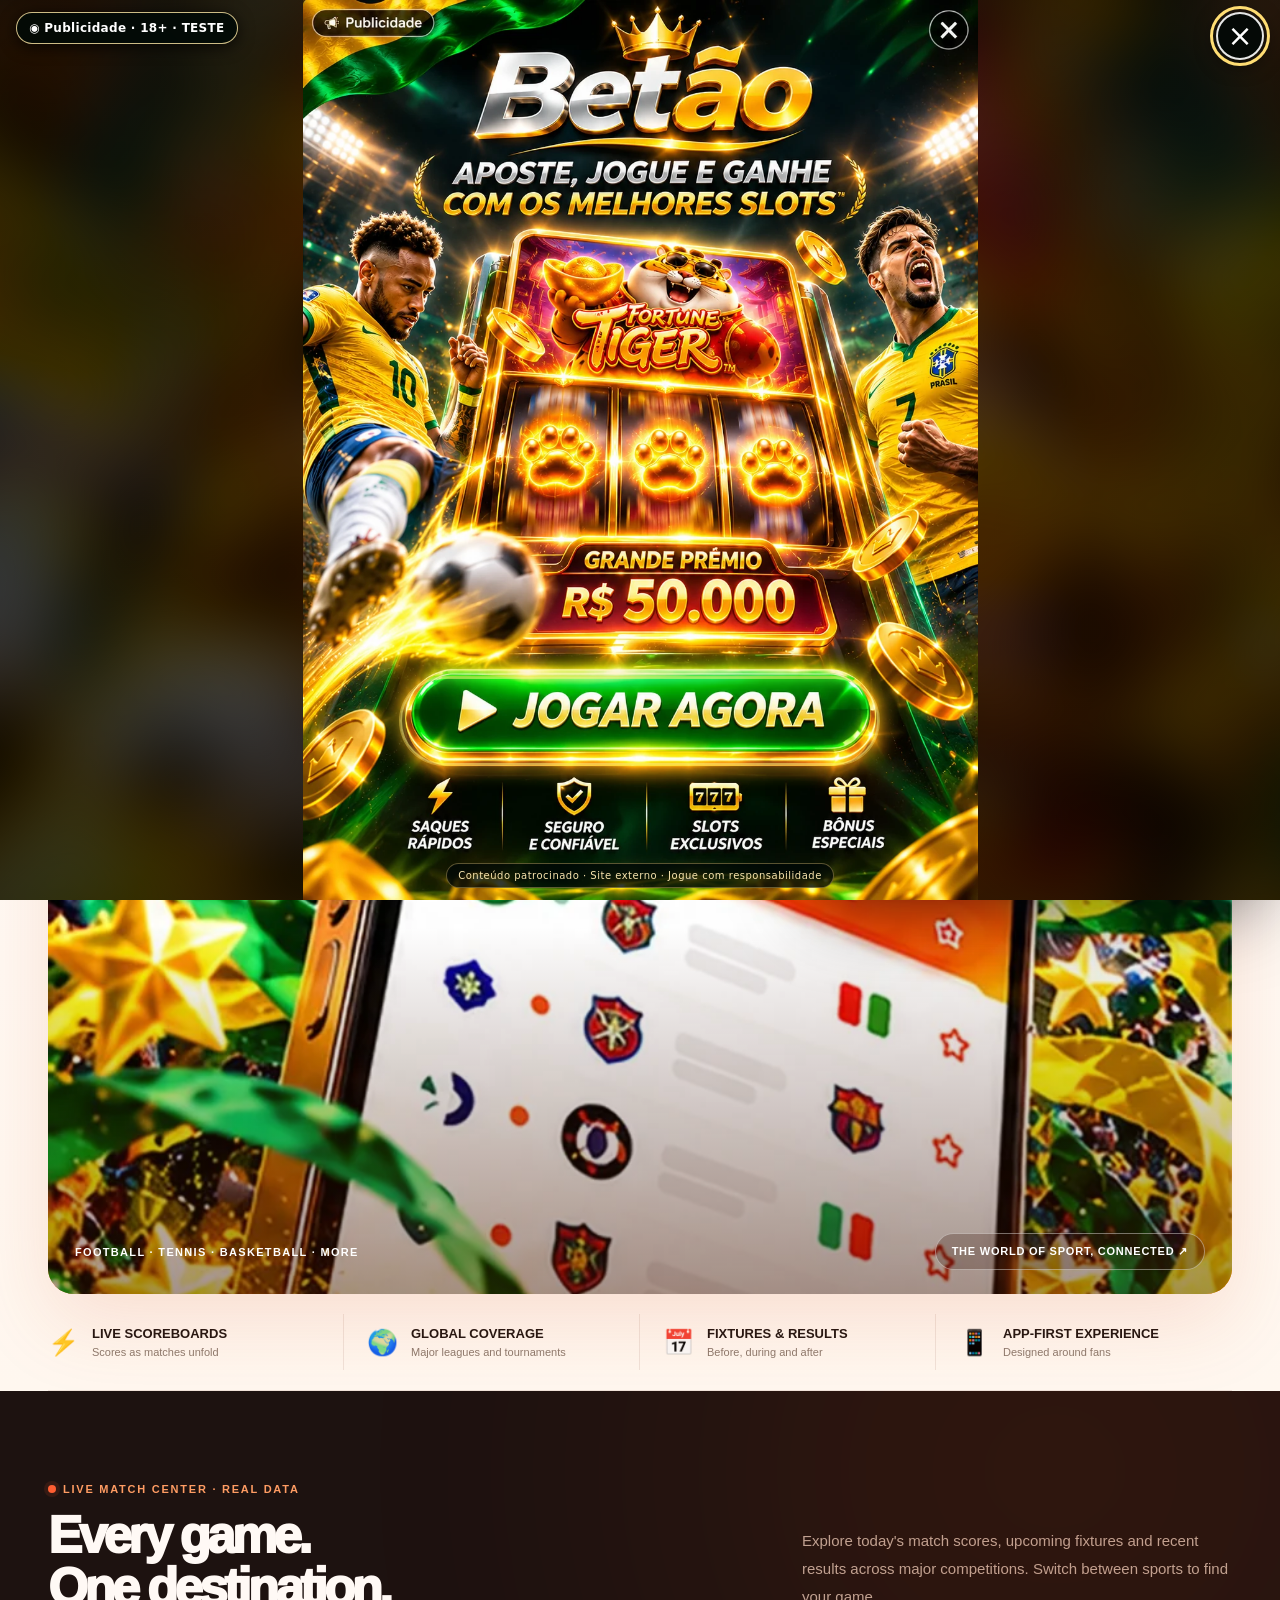
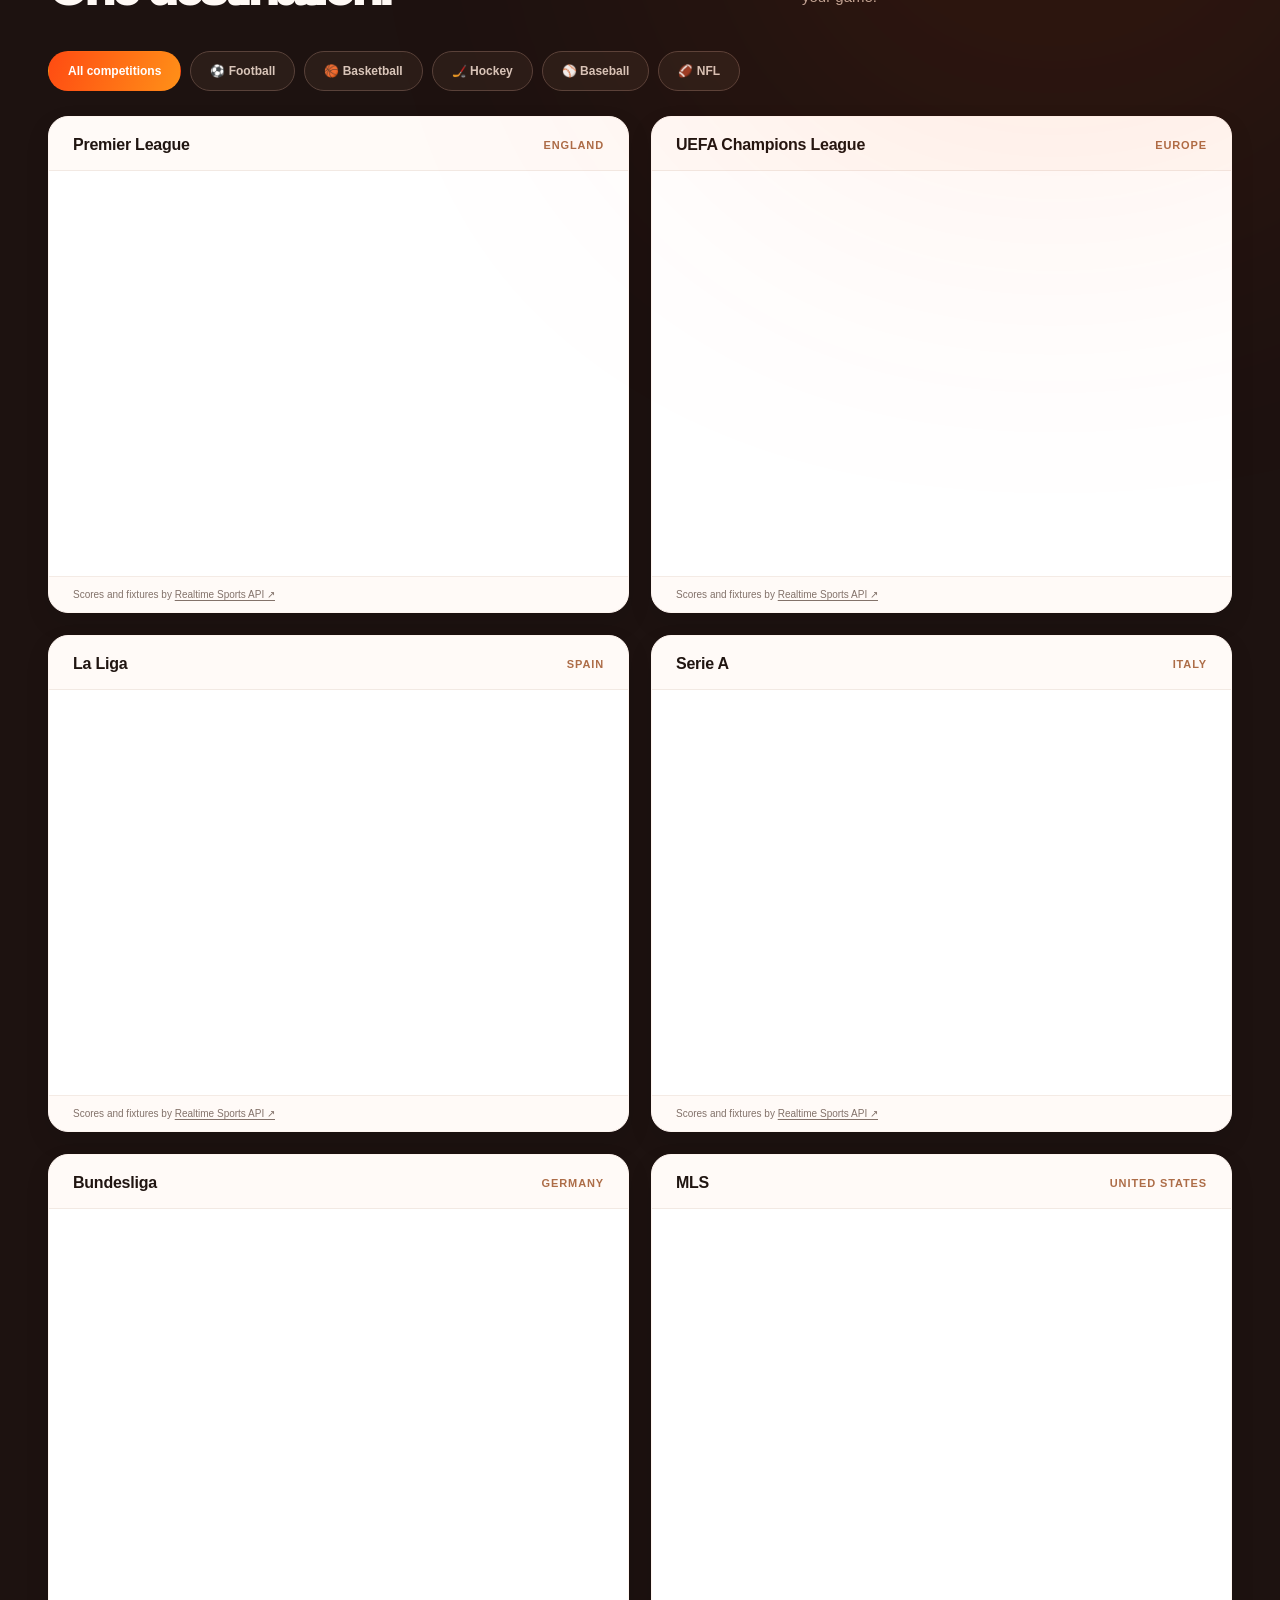
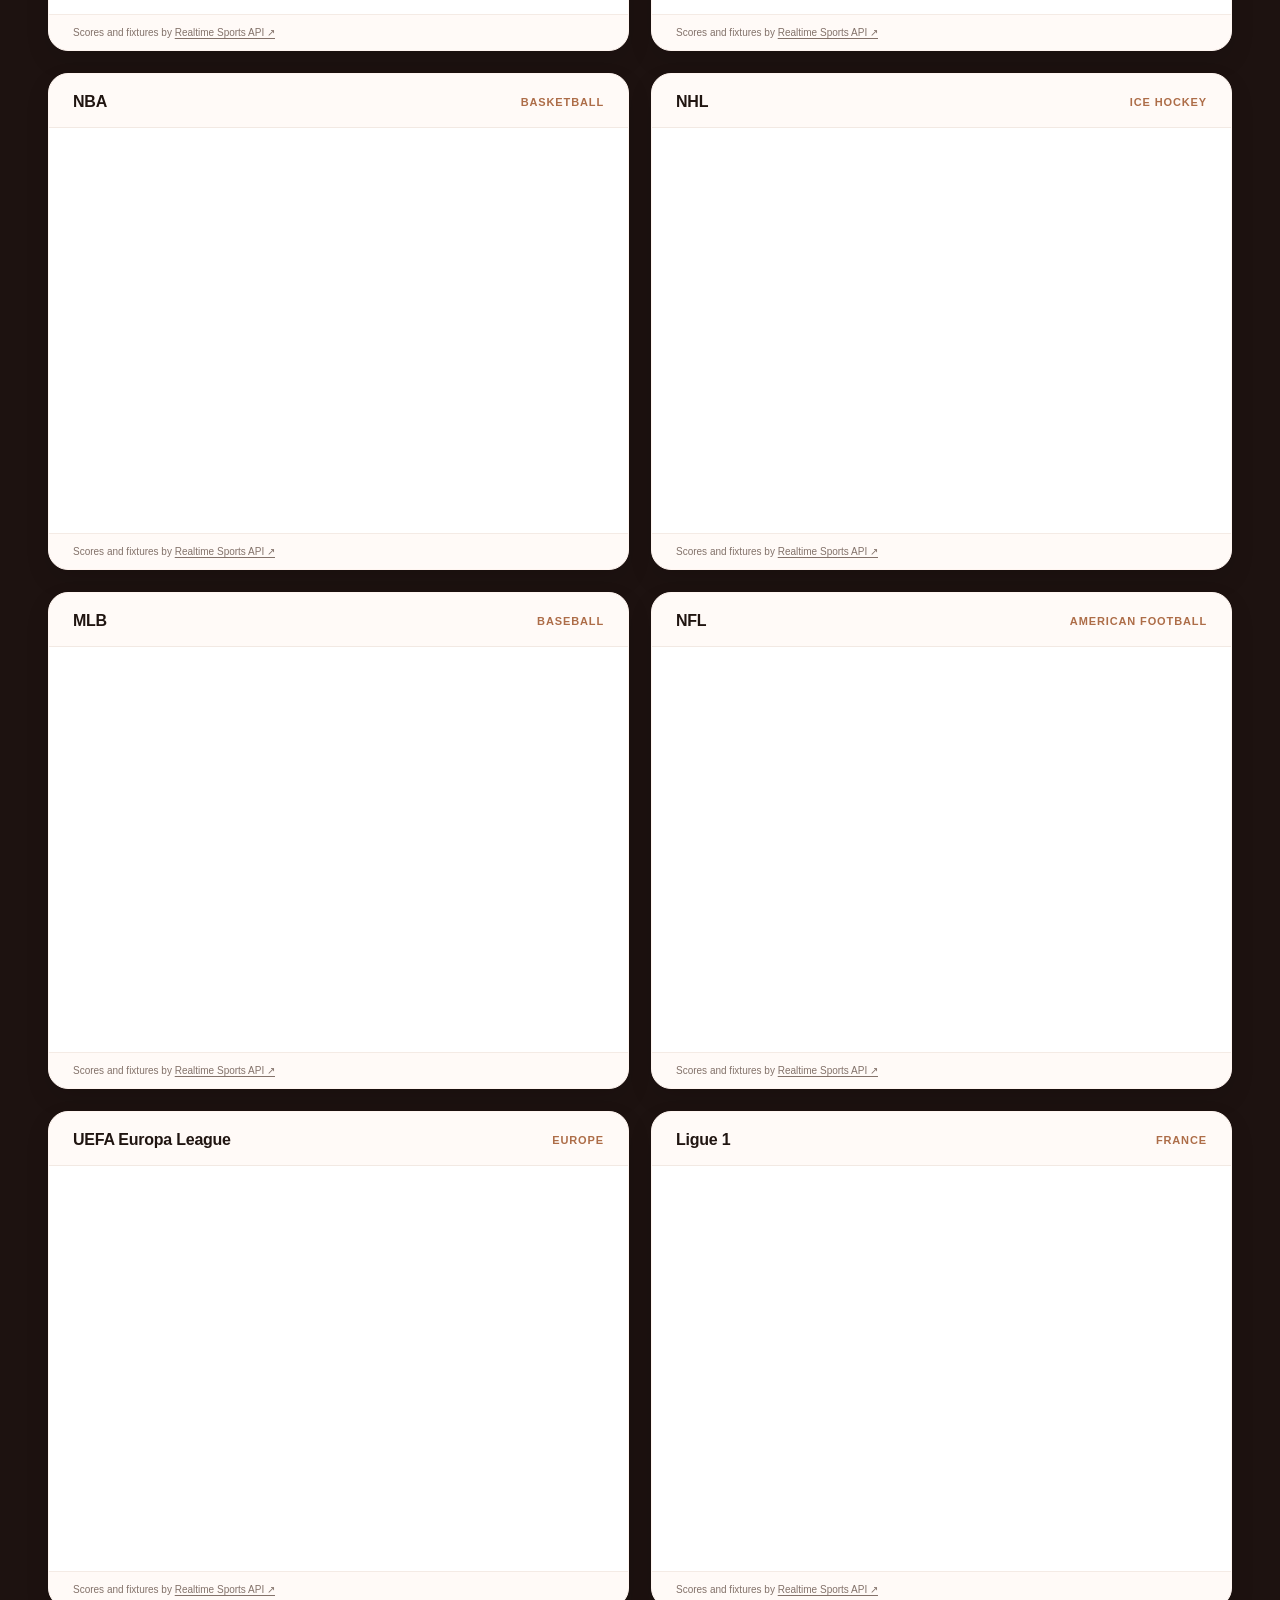
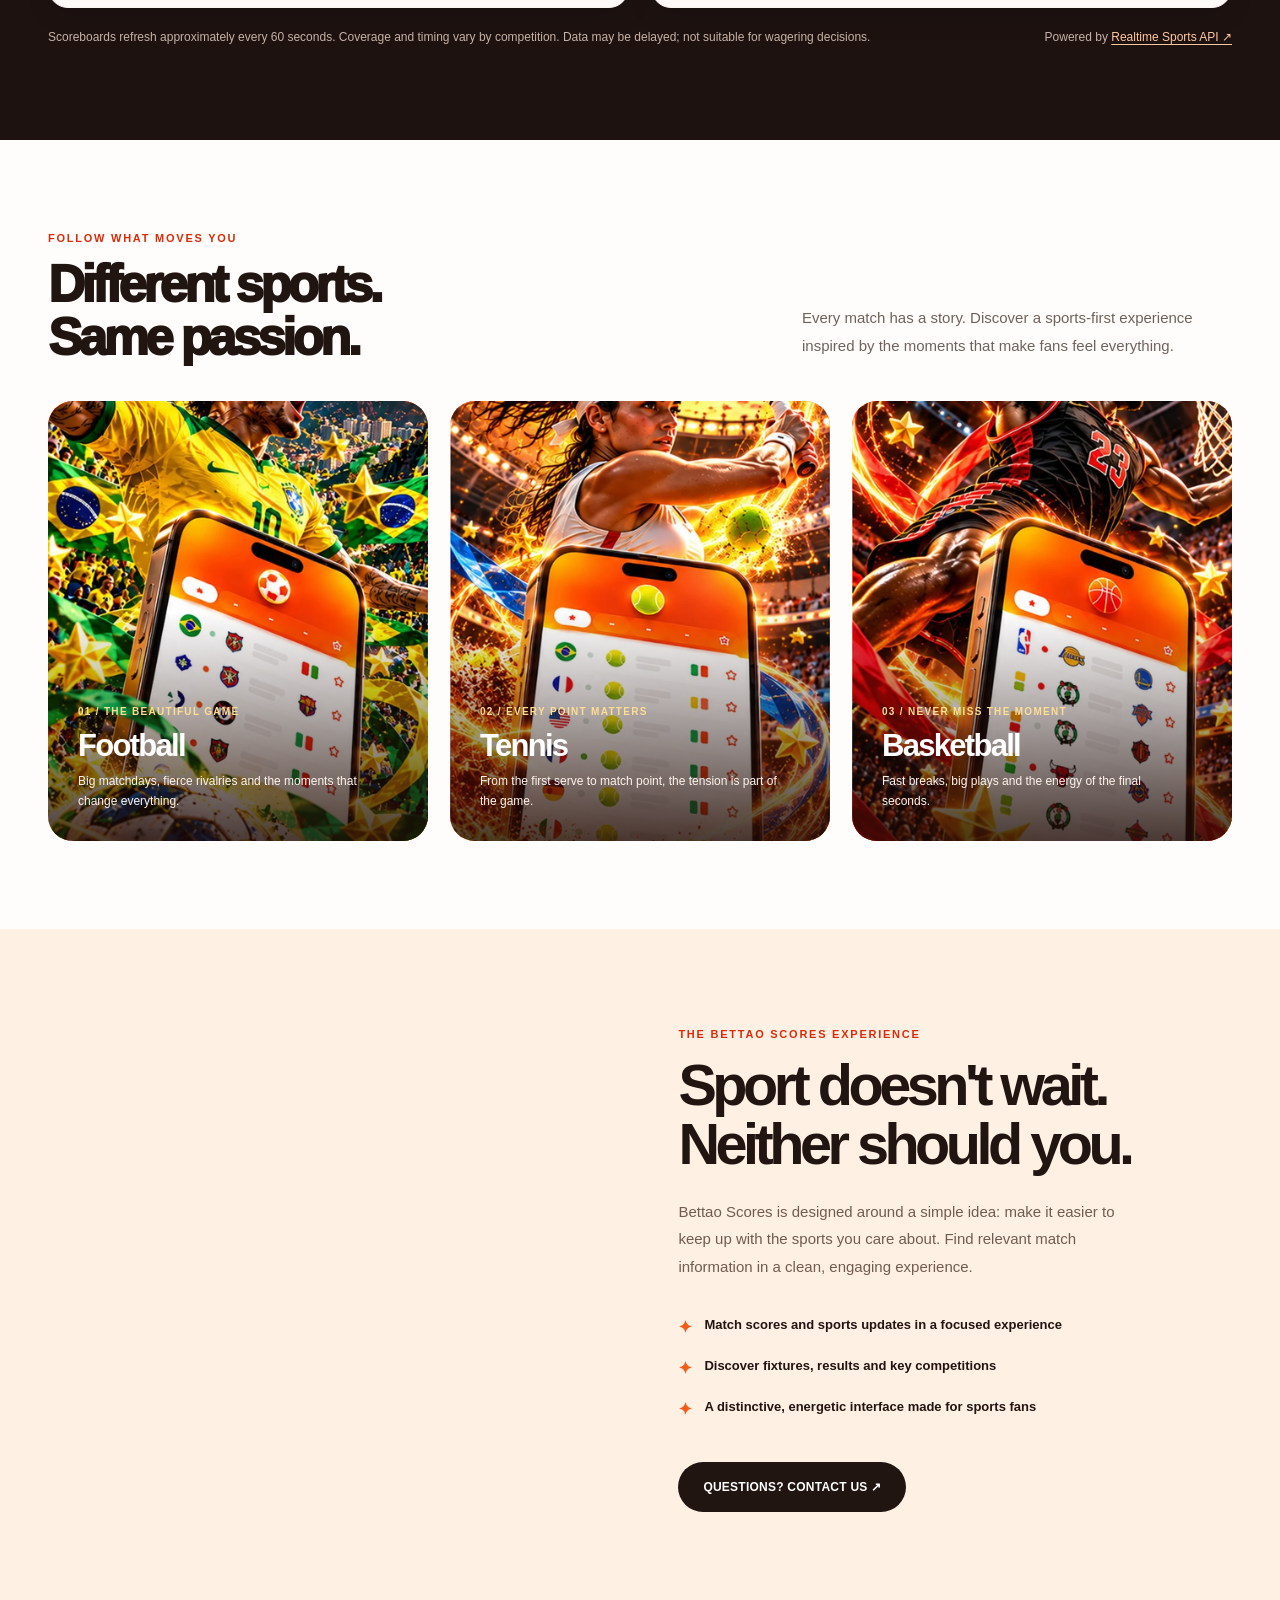
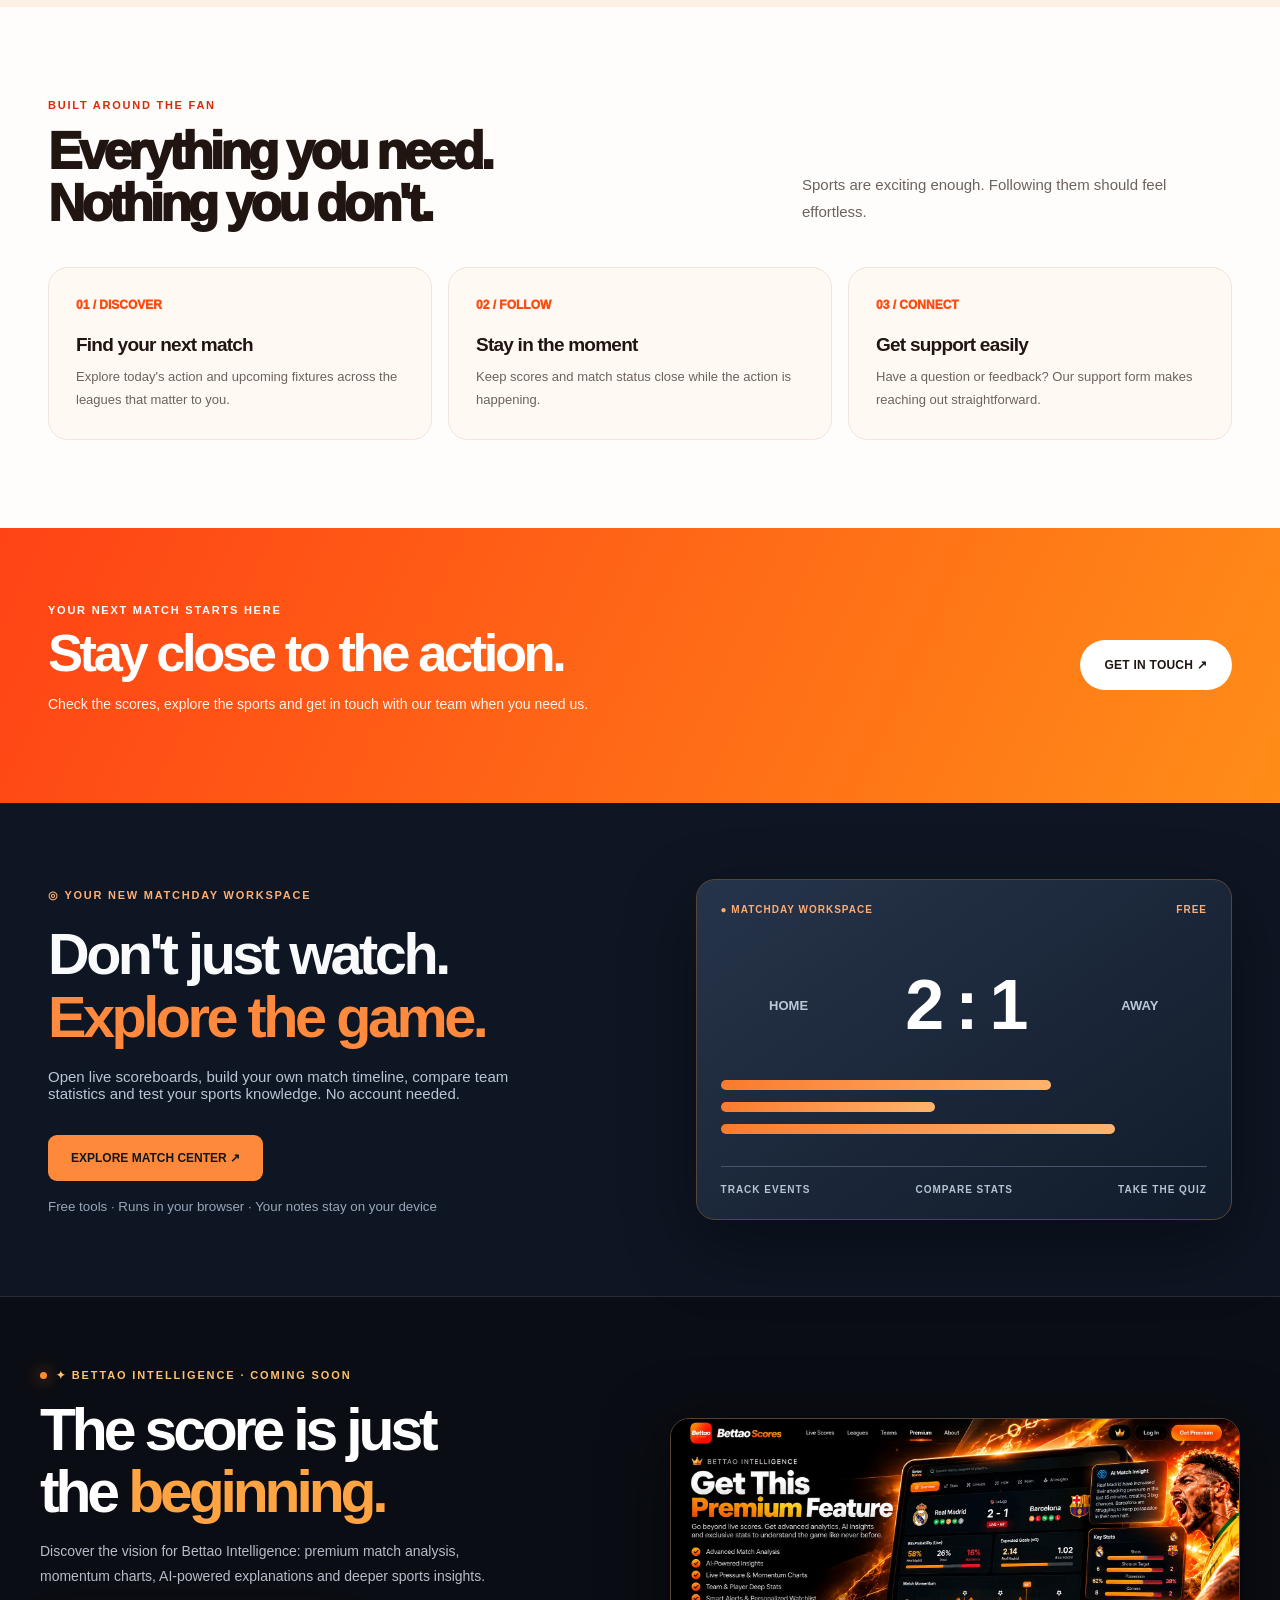
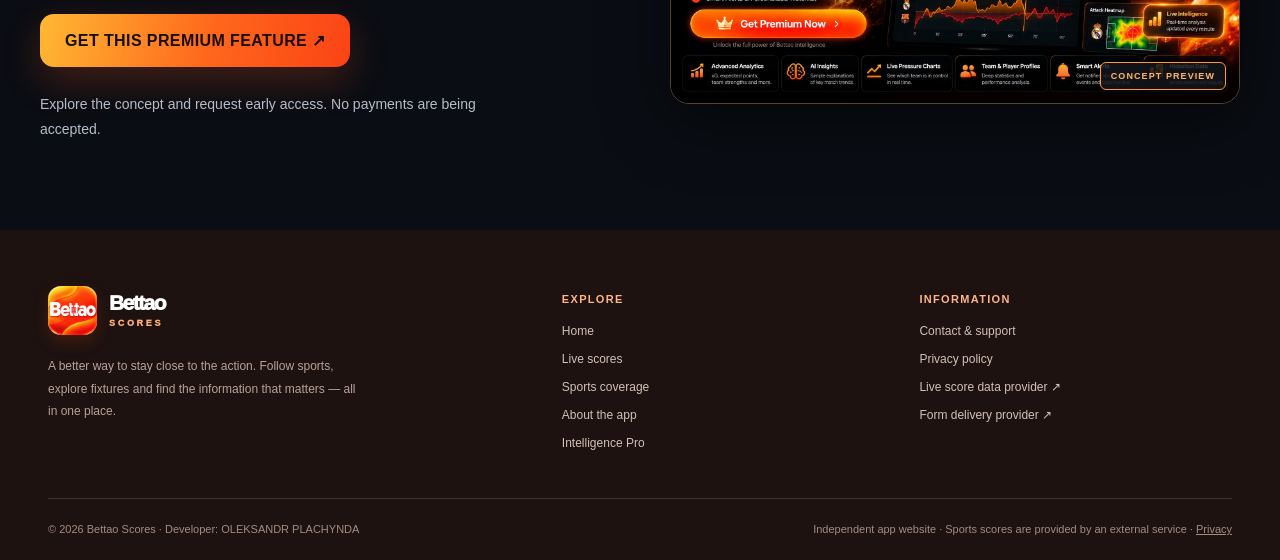
==== commit d3601adb: "Add files via upload" ====
--- a/index.html
+++ b/index.html
@@ -15,14 +15,16 @@
 <!-- BETÃO SPONSORED VIDEO TAKEOVER v13 — TEST REPOSITORY: full-screen on every fresh load, any country. -->
 <div class="bta-ad" id="bta-geo-ad" role="dialog" aria-modal="true" aria-label="Publicidade Betão" hidden>
   <div class="bta-ad__stage">
-    <img class="bta-ad__fallback" src="betao-premium-ad-poster.webp" alt="" aria-hidden="true" />
-    <video class="bta-ad__video" muted autoplay loop playsinline webkit-playsinline preload="metadata" poster="betao-premium-ad-poster.webp" aria-hidden="true"><source src="betao-premium-ad.mp4" type="video/mp4"></video>
-    <a class="bta-ad__click" href="#" data-bta-link aria-label="JOGAR AGORA — abrir site do anunciante Betão">JOGAR AGORA</a>
+    <div class="bta-ad__visual">
+      <img class="bta-ad__fallback" src="betao-premium-ad-poster.webp" alt="" aria-hidden="true" />
+      <video class="bta-ad__video" muted autoplay loop playsinline webkit-playsinline preload="metadata" poster="betao-premium-ad-poster.webp" aria-hidden="true"><source src="betao-premium-ad.mp4" type="video/mp4"></video>
+      <a class="bta-ad__click" href="#" data-bta-link aria-label="JOGAR AGORA — abrir site do anunciante Betão"><span class="bta-ad__cta-hit" aria-hidden="true"></span></a>
+    </div>
   </div>
   <div class="bta-ad__top"><span class="bta-ad__label">◉ Publicidade · 18+</span><button type="button" class="bta-ad__close" data-bta-close aria-label="Fechar publicidade">×</button></div>
   <div class="bta-ad__foot"><span>Conteúdo patrocinado · Site externo · Jogue com responsabilidade</span></div>
 </div>
-<link rel="stylesheet" href="geo-ad.css?v=13-test2" />
-<script defer src="geo-ad-config.js?v=13-test2"></script>
-<script defer src="geo-ad.js?v=13-test2"></script>
+<link rel="stylesheet" href="geo-ad.css?v=13-clickfix1" />
+<script defer src="geo-ad-config.js?v=13-clickfix1"></script>
+<script defer src="geo-ad.js?v=13-clickfix1"></script>
 </body></html>
--- a/geo-ad.css
+++ b/geo-ad.css
@@ -1,20 +1,29 @@
-/* BETÃO v13 — full-viewport video overlay above ALL site elements. */
+/* BETÃO v13 — click fix + animated hotspot over the original JOGAR AGORA art. */
 .bta-ad[hidden]{display:none!important}
 .bta-ad{position:fixed!important;inset:0!important;width:100vw;height:100vh;height:100dvh;z-index:2147483647!important;background:#030b08;color:#fff;display:flex;align-items:center;justify-content:center;overflow:hidden;isolation:isolate;font-family:Inter,system-ui,-apple-system,sans-serif;overscroll-behavior:contain}
 .bta-ad:before{content:"";position:absolute;inset:-8%;background:url('betao-premium-ad-poster.webp') center/cover no-repeat;filter:blur(32px) brightness(.29) saturate(1.45);transform:scale(1.12);pointer-events:none}
 .bta-ad:after{content:"";position:absolute;inset:0;background:radial-gradient(ellipse at 50% 48%,transparent 30%,rgba(0,5,2,.38) 100%);pointer-events:none}
-.bta-ad__stage{position:relative;z-index:1;width:100%;height:100%;overflow:hidden;background:transparent}
+.bta-ad__stage{position:relative;z-index:1;width:100%;height:100%;display:flex;align-items:center;justify-content:center;overflow:hidden}
+/* The original v13 video is 720x960 (3:4). The click target is aligned to the image, not the viewport. */
+.bta-ad__visual{position:relative;flex:none;width:min(100vw,75dvh);height:min(100dvh,133.333333vw);max-width:100%;max-height:100%;overflow:hidden}
 .bta-ad__fallback,.bta-ad__video{position:absolute;inset:0;width:100%;height:100%;object-fit:contain;display:block}
 .bta-ad__fallback{filter:drop-shadow(0 0 35px rgba(237,166,26,.2))}
-.bta-ad__video{z-index:1}
-.bta-ad__click{position:absolute;inset:0;z-index:2;cursor:pointer;text-indent:-9999px;overflow:hidden}
+.bta-ad__video{z-index:1;pointer-events:none}
+/* Entire ad image is clickable. Its visual button is baked into the original video. */
+.bta-ad__click{position:absolute;inset:0;z-index:2;cursor:pointer;display:block;touch-action:manipulation;-webkit-tap-highlight-color:transparent}
 .bta-ad__click[aria-disabled="true"]{pointer-events:none;cursor:default}
 .bta-ad__click:focus-visible{outline:4px solid #f9dc7d;outline-offset:-5px}
+.bta-ad__cta-hit{position:absolute;left:14.5%;width:71%;top:75.2%;height:9.8%;border-radius:100px;border:2px solid rgba(251,239,127,.58);box-shadow:0 0 0 1px rgba(255,228,102,.4),0 0 19px 4px rgba(255,207,30,.4),inset 0 0 13px rgba(255,255,196,.22);pointer-events:none;transform-origin:center;animation:bta-cta-pulse 1.55s ease-in-out infinite;will-change:transform,box-shadow}
+.bta-ad__cta-hit:after{content:"";position:absolute;inset:0;border-radius:inherit;background:linear-gradient(110deg,transparent 5%,rgba(255,255,255,.24) 47%,transparent 60%);transform:translateX(-110%);animation:bta-cta-shine 2.4s ease-in-out infinite;pointer-events:none}
+.bta-ad__click:active .bta-ad__cta-hit,.bta-ad__click.is-pressing .bta-ad__cta-hit{animation:none;transform:scale(.93);box-shadow:0 0 6px rgba(255,230,70,.65),inset 0 0 25px rgba(255,255,255,.33);background:rgba(255,255,255,.13)}
+@keyframes bta-cta-pulse{0%,100%{transform:scale(1);box-shadow:0 0 0 1px rgba(255,228,102,.4),0 0 17px 4px rgba(255,207,30,.3)}50%{transform:scale(1.035);box-shadow:0 0 0 3px rgba(255,242,145,.48),0 0 29px 9px rgba(255,211,28,.6)}}
+@keyframes bta-cta-shine{0%,24%{transform:translateX(-110%)}55%,100%{transform:translateX(110%)}}
 .bta-ad__top{position:absolute;top:0;left:0;right:0;z-index:6;display:flex;justify-content:space-between;align-items:flex-start;padding:calc(12px + env(safe-area-inset-top,0px)) 16px 0;pointer-events:none}
 .bta-ad__label{display:inline-flex;align-items:center;gap:7px;padding:8px 12px;border-radius:99px;border:1px solid rgba(255,233,165,.8);background:rgba(0,10,6,.87);box-shadow:0 3px 16px #000b;color:#fff;font-size:12px;font-weight:850;letter-spacing:.025em;pointer-events:auto}
 .bta-ad__close{display:grid;place-items:center;width:48px;height:48px;flex:none;border-radius:50%;border:2px solid rgba(255,255,255,.9);background:rgba(0,8,6,.85);color:#fff;font-size:30px;line-height:1;cursor:pointer;pointer-events:auto;box-shadow:0 4px 20px #0009;touch-action:manipulation}
+.bta-ad__close:active{transform:scale(.9)}
 .bta-ad__close:focus-visible{outline:3px solid #ffdd73;outline-offset:3px}
 .bta-ad__foot{position:absolute;bottom:calc(12px + env(safe-area-inset-bottom,0px));left:0;right:0;z-index:5;display:flex;justify-content:center;pointer-events:none}
 .bta-ad__foot span{background:rgba(0,8,5,.8);border:1px solid rgba(255,221,131,.35);padding:6px 11px;border-radius:99px;font-size:10px;letter-spacing:.05em;color:#f8e4ae;text-align:center;max-width:90vw}
-body.bta-ad--locked{overflow:hidden!important;touch-action:none}
-@media(prefers-reduced-motion:reduce){.bta-ad__video{display:none}}
+body.bta-ad--locked{overflow:hidden!important}
+@media(prefers-reduced-motion:reduce){.bta-ad__video{display:none}.bta-ad__cta-hit,.bta-ad__cta-hit:after{animation:none}}
